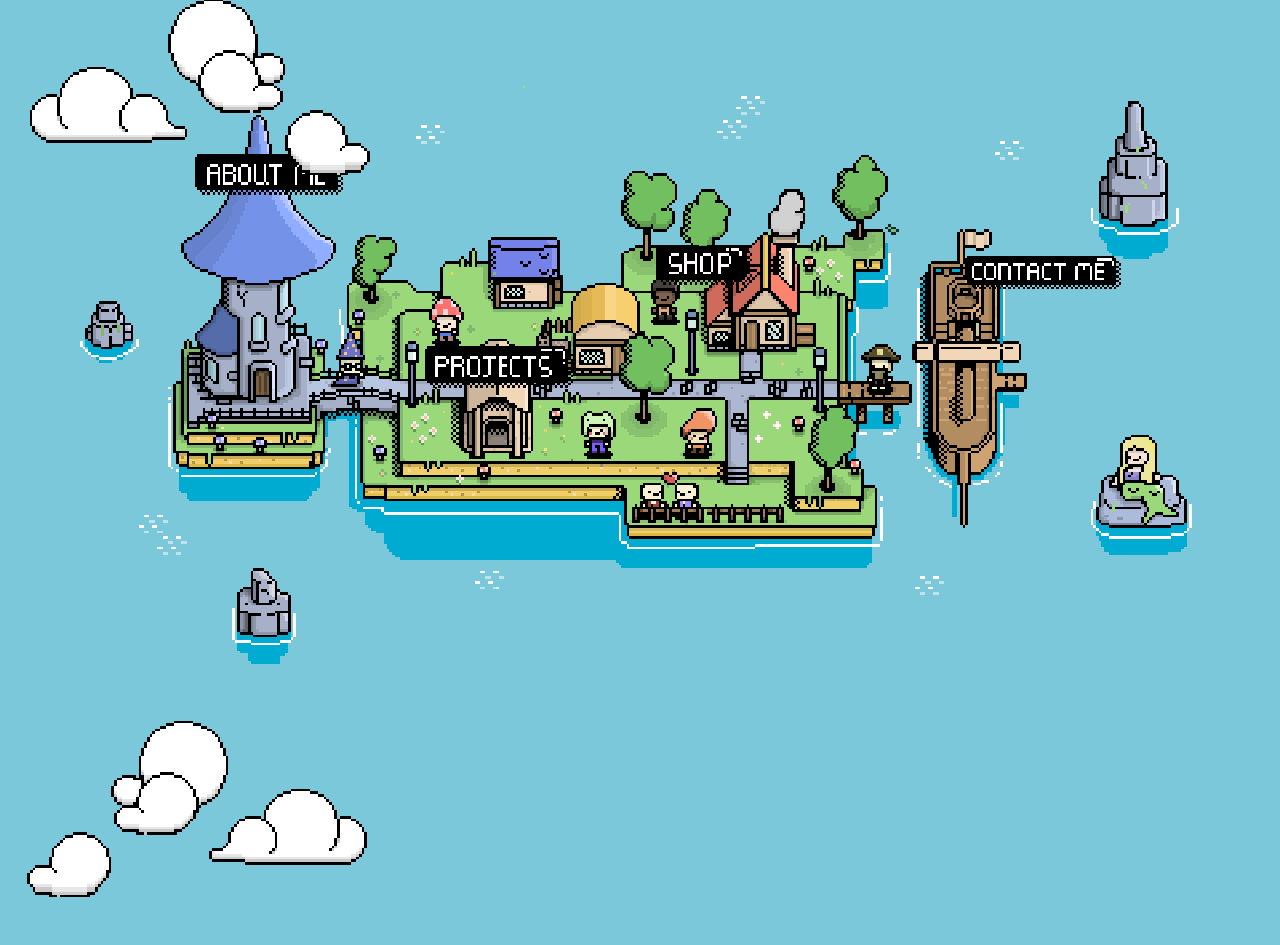
==== index.html @ e0c70e33 "Merge pull request #28 from ChangoPongo/about-me-page-fix" ====
<!DOCTYPE html>


 <!--@@@@@@@@@@@@@@@@@@@@@@@@@@@@@@@@@@@@@@@@@@@@@@@@@@@@@@@@@@@@@@@@@@@@@@@@@@@@@@@@@@@@@@@@@@@@@@@@@@@@@@@@@@@@@@@@@@@@@@@@@@@@@@@@@@@@@@@@@@@@@@@@@@@@@@@@@@@@@@@@
@@@@@@@@@@@@@@@@@@@@@@@@@@@@@@@@@@@@@@@@@@@@@@@@@@@@@@@@@@@@@@@@@@@@@@@@@@@@@@@@@@@@@@@@@@@@@@@@@@@@@@@@@@@@@@@@@@@@@@@@@@@@@@@@@@@@@@@@@@@@@@@@@@@@@@@@@@@@@@@@
@@@@@@@@@@@@@@@@@@@@@@@@@@@@@@@@@@@@@@@@@@@@@@@@@@@@@@@@@@@@@@@@@@@@@@@@@@@@@@@@@@@@@@@@@@@@@@@@@@@@@@@@@@@@@@@@@@@@@@@@@@@@@@@@@@@@@@@@@@@@@@@@@@@@@@@@@@@@@@@@
@@@@@@@@@@@@@@@@@@@@@@@@@@@@@@@@@@@@@@@@@@@@@@@@@@@@@@@@@@@@@@@@@@@@@@@@@@@@@@@@@@@@@@@@@@@@@@@@@@@@@@@@@@@@@@@@@@@@@@@@@@@@@@@@@@@@@@@@@@@@@@@@@@@@@@@@@@@@@@@@
@@@@@@@@@@@@@@@@@@@@@@@@@@@@@@@@@@@@@@@@@@@@@@@@@@@@@@@@@@@@@@@@@@@@@@@@@@@@@@@@@@@@@@@@@@@@@@@@@@@@@@@@@@@@@@@@@@@@@@@@@@@@@@@@@@@@@@@@@@@@@@@@@@@@@@@@@@@@@@@@
@@@@@@@@@@@@@@@@@@@@@@@@@@@@@@@@@@@@@@@@@@@@@@@@@@@@@@@@@@@@@@@@@@@@@@@@@@@@@@@@@@@@@@@@@@@@@@@@@@@@@@@@@@@@@@@@@@@@@@@@@@@@@@@@@@@@@@@@@@@@@@@@@@@@@@@@@@@@@@@@
@@@@@@@@@@@@@@@@@@@@@@@@@@@@@@@@@@@@@@@@@@@@@@@@@@@@@@@@@@@@@@@@@@@@@@@@@@@@@@@@@@@@@@@@@@@@@@@@@@@@@@@@@@@@@@@@@@@@@@@@@@@@@@@@@@@@@@@@@@@@@@@@@@@@@@@@@@@@@@@@
@@@@@@@@@@@@@@@@@@@@@@@@@@@@@@@@@@@@@@@@@@@@@@@@@@@@@@@@@@@@@@@@@@@@@@@@@@@@@@@@@@@@@@@@@@@@@@@@@@@@@@@@@@@@@@@@@@@@@@@@@@@@@@@@@@@@@@@@@@@@@@@@@@@@@@@@@@@@@@@@
@@@@@@@@@@@@@@@@@@@@@@@@@@@@@@@@@@@@@@@@@@@@@@@@@@@@@@@@@@@@@@@@@@@@@@@@@@@@@@@@@@@@@@@@@@@@@@@@@@@@@@@@@@@@@@@@@@@@@@@@@@@@@@@@@@@@@@@@@@@@@@@@@@@@@@@@@@@@@@@@
@@@@@@@@@@@@@@@@@@@@@@@@@@@@@@@@@@@@@@@@@@@@@@@@@@@@@@@@@@@@@@@@@@@@@@@@@@@@@@@@@@@@@@@@@@@@@@@@@@@@@@@@@@@@@@@@@@@@@@@@@@@@@@@@@@@@@@@@@@@@@@@@@@@@@@@@@@@@@@@@
@@@@@@@@@@@@@@@@@@@@@@@@@@@@@@@@@@@@@@@@@@@@@@@@@@@@@@@@@@@@@@@@@@@@@@@@@@@@@@@@@@@@@@@@@@@@@@@@@@@@@@@@@@@@@@@@@#&%%%%%@@@@@@@@@@@@@@@@@@@@@@@@@@@@@@@@@@@@@@@@
@@@@@@@@@@@@@@@@@@@@@@@@@@@@@@@@@@@@@@@@@@@@@@@@@@@@@@@@@@@@@@@@@@@@@@@@@@@@@@@@@@@@@@@@@@@@@@@@@@@@@@@@@@@@@@#@@%((((((%@@@@@@@@@@@@@@@@@@@@@@@@@@@@@@@@@@@@@@@
@@@@@@@@@@@@@@@@@@@@@@@@@@@@@@@@@@@@@@@@@@@@@@@@@@@@@@@@@@@@@@@@@@@@@@@@@@@@@@@@@@@@@@@@@@@@@@@@@@@@@@@@@@@@(#(/**/&&&&%%&%%&@@@@@@@@@@@@@@@@@@@@@@@@@@@@@@@@@@@
@@@@@@@@@@@@@@@@@@@@@@@@@@@@@@@@@@@@@@@@@@@@@@@@@@@@@@@@@@@@@@@@@@@@@@@@@@@@@@@@@@@@@@@@@@@@@@@@@@@@@@@@@@@@.,/(/***///(((((((((#%&&&@@@@@@@@@@@@@@@@@@@@@@@@@@@
@@@@@@@@@@@@@@@@@@@@@@@@@@#////*****//********,,,,***********#@@@@@@@@@@@@@@@@@@@@@@@@@@@@@@@@@@@@@@@@@@@@@@@*.*((/*,,**/(((((((%@&#@@@@@@@@@@@@@@@@@@@@@@@@@@@@
@@@@@@@@@@@@@@@@@@@*,,,,,,,,,************************//////////((((@@@@@@@@@@@@@@@@@@@@@@@@@@@@@@@@@@@@@@@@@@/*,,(((/*..,*/(/%@#&%%%&%%#(#@@@@@@@@@@@@@@@@@@@@@@
@@@@@@@@@@@@@@&*,,,,,,,,,,,,*//*,,,,*////*****///////////((((((((((((((#@@@@@@@@@@@@@@@@@@@@@@@@@@@@@@@@@@@@@(/**,.(#(/*...,*////%&@@@@@@@@@&%@@@@@@@@@@@@@@@@@@
@@@@@@@@@@*,,,,,,,,,,*,*,,*((*.......,*(((///////(((((((((((((((((((((((((((#@@@@@@@@@@@@@@@@@@@@@@@@@@@@@(*%@#(/*...(((/*...*%&&%#/#&&&&&%%@@@&&@@@@@@@@@@@@@@@
@@@@@(,,,,,,*************/#%(*,,,,,,,*#%&%#(((((((((((((((((((((((((((((((((((((##@@@@@@@@@@@@@@@@@@@@@@//(&*/*#(/,*,.,(#(//%&@%/&&@#(//##&@@&%&&&@@@@@@@@@@@@@@
@@&*,,*/(/**************/#%&&%(/**/(%@@@@@%((((((((((((((((((((((((((((((((((((((((((%@@@@@@@@@@@@&//////(&@((##%(**,,,,,##%&&*%&( /%&@@@@&#&%@%%&%@@@@@@@@@@@@@
/,*/%(**#&%/*****////////%&@@@@@@@@@@@@@@@&#((((((((((((((((((((((((((((((((((((((((((((@@@@@@@@///////((@&@@%#(*#(*,,*,,.#%&,%& ,%@@@@@@@@@@,&%%%%@@@@@@@@@@@@@
,/#,   .*%&#/////////////#&@@@@@@@@@@@@@@@%#((((((((((((((((((((((((((((((((((((((((((((((@@@#//**///((#@@@&@@@@**(&%#/**,#&@(&/ %@@@@@@@@@@@@*#%%%@@@@@@@@@@@@@
%/    .,#@@%/////////////(%&@@@@@@@@@@@@@@%#(((((((((((((((((((((((((((((((((((((((((((((((/******///((%@@@%@@@@@%#/&#//**#%&(%%.%@@@@@@@@@@@#/#%#%@@@@@@@@@@@@@
/.  ..*&@@@&(//////(/(/(((#%@@@@@@@@@@@@@%#(((((((((((((((((((((((((((((((((((((((((((((((****,****////(@@@%@&@@@(&#%&**(*/%&(#%#*%@@@@@@@@@*(%%###@@@@@@@@@@@@@
#/*/%@@@@@@%(/////((((((((((#&@@@@@@@@@@%((((((((((###((((((((((((((((((((((((((((((((((((************//&@@@@@@&@(%%#(&/**(%%&/#%%#*((,,,./#%%##/(@@@@@@@@@@@@@@
@@@@@@@@@@@%(//((((((((((((((((#%&&&%#(((((((####%%%%%%#(((((((((((((((((((((((((((((((((((************/#@@@@@&/*******((/***#%#####%%%%%%######@@@@@@@@@@@@@@@@
@@@@@@@@@@&(///(((((((((((((((((((((((((((##%%%%%%###(((((((((((((((((((((((((((((((((((((((/****,,****/(@@@#*//********,&(**/*(#######(((####((@@@@@@@@@@@@@@@@
@@@@@@@@@@#(/((((((((((((((((((((((#((((((###%###(((((((((((((((((((((((((((((((((((((((((((((//*,,****//%@#*************%&(/*,%*##(*/%&&&%&%(((@@@@@@@@@@@@@@@@
@@@@@@@@@#((((((((((((((((((((((#%&%(((((((((((((((((((((((((((((((((((((((((((((((((((((((((((/***,,***/#@#*/******//**/(%&%(*#@&@ &@@&&&&%#&%#@@@@@@@@@@@@@@@@
@@@@@@@%(/(((((((((((((((((((#%&@@%#((((((((((((((((((((((((((((((((((((((((((((((((((((((((((((/*,,****///////////////(%,(%&&#*&%%/@@&@@@@@/%%@@@@@@@@@@@@@@@@@
%&&&%#(/((((((((((((((((##%&@@@&#(((((((((((((((((((((((((((((((((((((((((((((((((((((((((((((((/****///**************,*%((##%&((&%#/#@@@@*##%/(@@@@@@@@@@@@@@@@
//////((((((((((((##&@@@@@@&%#(((((((((((((((((((((((((((((((((((((((((((((((((((((((((((((((((((((/((/*******,,,,,,,,,,,/#%%##(#,(&%((//(%#,(#(@@@@@@@@@@@@@@@@
/////(#%%%##%%%&&@@@@&&%##(((((((((((((((((((((((((((((((((((((((((((((((((((((((((((((((((((((((((((((***,,,,,,,,,*********/(#####((/*,/(#((((@@@@@@@@@@@@@@@@@
((///((#%&&&&&&&&%%#((((((((((((((((((((((((((((((((((((((((((((((((((((((((((((((((((((((((((((((((((***********************//((((#######((((#@@@@@@@@@@@@@@@@@
((/////(((((((((((((((((((((((((((((((((((((((((((((((((((((((((((((((((((((((((((((((((((((((((((((((*****************////////((#######(((####@@@@@@@@@@@@@@@@@
(//////(/((((((((((((((((((((((((((((((((((((((((((((((((((((((((((((((((((((((((((((((((((((((((((((((********////////(((((((#((((####((#####%@@@@@@@@@@@@@@@@@
///(/((((((((((((((((((((((((((((((((((((((((((((((((((((((((((((((((((((((((((((((((((((((((((((((((((/**,,,,,,,,,,********//(((((((((######(@@@@@@@@@@@@@@@@@@
/(((((((((((((((((((((((((((((((((((((((((((((((((((((((((((((((((((((((((((((((((((((((((((((((((((((((********************//((#((((######((%@@@@@@@@@@@@@@@@@@
(((((((((((((((((((((((((((((((((((((((((((((((((((((((((((((((((((((((((((((((((((((((((((((((((((((((((/***********//*//////((((#######((@@@@@@@@@@@@@@@@@@@@@
@@@@@@@@@@@@@@@@@@@@@@@@@@@@@@@@@@@@@@@@@@@@@@@@@@@@@@@@@@@@@@@@@@@@@@@@@@@@@@@@@@@@@@@@@@@@@@@@@@@@@@@@@@*****/////////////(((###(((((((@@@@@@@@@@@@@@@@@@@@@@@
@@@@@@@@@@@@@@@@@@@@@@@@@@@@@@@@@@@@@@@@@@@@@@@@@@@@@@@@@@@@@@@@@@@@@@@@@@@@@@@@@@@@@@@@@@@@@@@@@@@@@@@@@@@@*******************///(((((@@@@@@@@@@@@@@@@@@@@@@@@@
@@@@@@@@@@@@@@@@@@@@@@@@@@@@@@@@@@@@@@@@@@@@@@@@@@@@@@@@@@@@@@@@@@@@@@@@@@@@@@@@@@@@@@@@@@@@@@@@@@@@@@@@@@@@@%***************/////(#(#@@@@@@@@@@@@@@@@@@@@@@@@@@
@@@@@@@@@@@@@@@@@@@@@@@@@@@@@@@@@@@@@@@@@@@@@@@@@@@@@@@@@@@@@@@@@@@@@@@@@@@@@@@@@@@@@@@@@@@@@@@@@@@@@@@@@@@@@@@********//////////(((&@@@@@@@@@@@@@@@@@@@@@@@@@@@
@@@@@@@@@@@@@@@@@@@@@@@@@@@@@@@@@@@@@@@@@@@@@@@@@@@@@@@@@@@@@@@@@@@@@@@@@@@@@@@@@@@@@@@@@@@@@@@@@@@@@@@@@@@@@@@@@@@@(//////((/(((@@@@@@@@@@@@@@@@@@@@@@@@@@@@@@@
@@@@@@@@@@@@@@@@@@@@@@@@@@@@@@@@@@@@@@@@@@@@@@@@@@@@@@@@@@@@@@@@@@@@@@@@@@@@@@@@@@@@@@@@@@@@@@@@@@@@@@@@@@@@@@@@@@@@@@@@@@@@@@@@@@@@@@@@@@@@@@@@@@@@@@@@@@@@@@@@
@@@@@@@@@@@@@@@@@@@@@@@@@@@@@@@@@@@@@@@@@@@@@@@@@@@@@@@@@@@@@@@@@@@@@@@@@@@@@@@@@@@@@@@@@@@@@@@@@@@@@@@@@@@@@@@@@@@@@@@@@@@@@@@@@@@@@@@@@@@@@@@@@@@@@@@@@@@@@@@@
i do not understand anything--> 








<link rel="stylesheet" href="style.css" media="screen and (min-device-width: 1025px)" >

<link rel="stylesheet"  type="text/css" href="mobilestyle.css" media="screen and (max-device-width: 1024px)" >

<html>
    
    <head>  
        <title>Chango Pongo</title>
        <link rel="icon" href="./assets/icon.gif" type="gif" >


    </head>
          
<body>
    <body class="body"></body>
    <body style=></body>
 



<!-- Windows--> 
<div class="desktop">
    <div class="popup constanttornWindow" id="constanttorn_page" onclick="front()">
        <div class="torncontainter">
            <img class="closetornbutton" src="./assets/torn window/tornborderbutton.png" onclick="torn();" style="cursor: pointer;">
            <img class="torntopborder" src="./assets/torn window/tornbordertop.png">
            <img class="tornfull" src="./assets/projects window/Portfolio/Constantly Lost.jpg">
            <img class="tornbottomborder" src="./assets/torn window/tornborderbottom.png">
        </div>
    </div>

    <div class="popup NTK" id="NTK_page" onclick="front()">
        <div class="NTKcontainter">
            <img class="NTKbutton" src="./assets/torn window/tornborderbutton.png" onclick="NTK();" style="cursor: pointer;">
            <img class="NTKtopborder" src="./assets/NTKwindow/NTKtopborder.png">
            <img class="NTKfull" src="./assets/projects window/Portfolio/Night_Time_Kight.jpg">
            <img class="NTKbottomborder" src="./assets/NTKwindow/NTKbottommborder.png">
        </div>
    </div>

    <div class="popup IWTBE" id="IWTBE_page" onclick="front()">
        <div class="IWTBEcontainter">

            <img class="IWTBEbutton" src="./assets/torn window/tornborderbutton.png" onclick="IWTBE();" style="cursor: pointer;">

            <img class="IWTBEtopborder" src="./assets/IWTBEwindow/IWTBEbordertop.png">
                <div class="IWTBEvideo"><iframe  width="100%" height="100%" src="https://www.youtube-nocookie.com/embed/CWxK0MTLqqc" title="YouTube video player" frameborder="0" allow="accelerometer; autoplay; clipboard-write; encrypted-media; gyroscope; picture-in-picture" allowfullscreen></iframe></iframe></div>
            <img class="IWTBEbottomborder" src="./assets/IWTBEwindow/IWTBEborderbottom.png">

        
        </div> 

    </div>

    <div class="popup Starsnot" id="Starsnot_page">
        <div class="Starscontainter">
            <img class="Starsbutton" src="./assets/Starsnotwindow/starsbutton.png" onclick="Starsnot();" style="cursor: pointer;">
            <img class="Starstopborder" src="./assets/Starsnotwindow/starstopborder.png">
            <img class="Starsbottomborder" src="./assets/Starsnotwindow/starsbottomborder.png">
            <div class= "fullimageStarsnot"><img class="Starsfull" src="./assets/projects window/Portfolio/Starsnot.jpg"> </div>
        
        </div>
    </div>

    <div class="popup FarPlains" id="FarPlains_page">
        <div class="FarPlainscontainter">
                <img class="FarPlainsbutton" src="./assets/Starsnotwindow/starsbutton.png" onclick="FarPlains();" style="cursor: pointer;">
                <img class="FarPlainstopborder" src="./assets/FarPlainswindow/FarPlainsbordertop.gif">
                <img class="FarPlainsbottomborder" src="./assets/FarPlainswindow/FarPlainsborderbottom.png">
                    <div class="FarPlainsback">
                        <div class= "fullimagePlains1"><img class="farawayplains1" src="./assets/projects window/Portfolio/Faraway Plains/Faraway plains 1_page-0001.jpg"> </div>
                        <div class= "fullimagePlains2"><img class="farawayplains2" src="./assets/projects window/Portfolio/Faraway Plains/Faraway plains 2_page-0001.jpg"> </div>
                        <div class= "fullimagePlains3"><img class="farawayplains3" src="./assets/projects window/Portfolio/Faraway Plains/Faraway plains 3_page-0001.jpg"> </div>
                    </div>
        </div>
    </div>

    <div class="popup HopesFears" id="HopesFears_page">
        <div class="HopesFearscontainter">
                <img class="HopesFearsbutton" src="./assets/HopesFearswindow/HopesFearsButton.png" onclick="HopeFear();" style="cursor: pointer;">
                <img class="HopesFearstopborder" src="./assets/HopesFearswindow/HopesFearsBorderbottom.png">
                <img class="HopesFearsbottomborder" src="./assets/HopesFearswindow/HopesFearsBordertop.png">
                    <div class="HopesFearsback">
                        <div class= "Hope"><img class="fullHope" src="./assets/projects window/Portfolio/Hopes and Fears/Hope.jpg"> </div>
                        <div class= "Fear"><img class="fullFear" src="./assets/projects window/Portfolio/Hopes and Fears/Fear.png"> </div>
                    
                    </div>
        </div>
    </div>

    <div class="popup StayHere" id="StayHere_page">
        <div class="StayHerecontainter">
                <img class="StayHerebutton" src="./assets/StayHerewindow/StayHerebutton.png" onclick="StayHere();" style="cursor: pointer;">
                <img class="StayHeretopborder" src="./assets/StayHerewindow/StayHerebordertop.png">
                <img class="StayHerebottomborder" src="./assets/StayHerewindow/StayHereborderbottom.png">
                    <div class="StayHereback">
                        <div class= "Outside"><img class="fullOutiside" src="./assets/projects window/Portfolio/I think i'll stay here/AR_POSTER_1.jpg" style="width: 100%;"> </div>
                        <div class= "Inside"><img class="fullInside" src="./assets/projects window/Portfolio/I think i'll stay here/AR_POSTER_2.gif"> </div>
                    
                    </div>
        </div>
    </div>

    <div class="popup projectWindow" id="project_page">
        <div><img class="projectborder" src = "./assets/projects window/projects_windowcomputer.png"></div>
        <div class ="closebutton" style="cursor: pointer;" onclick="projectpage();"> <img src="./assets/projects window/projects_border_closebutton.png" id="projectsclosebutton"></div>
            <div class="projectbackground"> 
                
                    <div id="p1" style="cursor: pointer;" onclick="torn();"> 
                        <img class="frameOne" src="./assets/projects window/longframe.png">
                        <img class="lost" src="./assets/projects window/Portfolio/Constantly Lost.jpg">
                    </div>

                    <div id="p2" style="cursor: pointer;" onclick="NTK();"> 
                        <img class="frameTwo" src="./assets/projects window/longframe.png">
                        <img class="NTK" src="./assets/projects window/Portfolio/Night_Time_Kight.jpg">
                    </div>

                    <div id="p3" style="cursor: pointer;" onclick="IWTBE()"> 
                        <img class="frameThree" src="./assets/projects window/squareframe.png">
                        <img class="IWTBE" src="./assets/projects window/Portfolio/IWTBE.png">
                    </div>

                    <div id="p4" style="cursor: pointer;" onclick="Starsnot()"> 
                        <img class="frameFour" src="./assets/projects window/squareframe.png" >
                        <img class="Starsnot" src="./assets/projects window/Portfolio/Starsnot.jpg">
                    </div>

                    <div id="p5" style="cursor: pointer;" onclick="FarPlains();"> 
                        <img class="frameFive" src="./assets/projects window/longframe.png" >
                        <img class="FarP" src="./assets/projects window/Portfolio/Faraway Plains/Faraway plains 1_page-0001.jpg">
                    </div>

                    <div id="p6" style="cursor: pointer;" onclick="HopeFear();"> 
                        <img class="frameSix" src="./assets/projects window/longframe.png" >
                        <img class="Hopeicon" src="./assets/projects window/Portfolio/Hopes and Fears/Hope.jpg">
                    </div>
                
                    <div id="p7" style="cursor: pointer;" onclick="StayHere();"> 
                        <img class="frameSeven" src="./assets/projects window/longframe.png" >
                        <img class="ITISH" src="./assets/projects window/Portfolio/I think i'll stay here/AR_POSTER_1.jpg">
                    </div>
            
            </div>

    </div> 



    <div class="popup AboutMe" id="abm_page">
        <div class="AboutMeBack"></div>
            <div class="AboutMeContainer">
            <div class="me"><img class="me1" src ="./assets/AboutMewindow/AboutMeStatic.gif" data-src ="./assets/AboutMewindow/AboutMeStatic.gif" data-click="./assets/AboutMewindow/AboutMedrag.gif" ></div>
            <div class="AboutMeWindow"><img src ="./assets/AboutMewindow/AboutMewindow.png"></div>
            <div class="AboutMeButton" style="cursor: pointer;"><img src ="./assets/torn window/tornborderbutton.png" onclick="aboutpage()"></div>
                <!--<div class="AboutMeText">
                <p class="Text1" >Hi, I'm Vadim Taranenko, known as Chango Pongo online. I'm a digital Illustrator/Animator based in Ireland.</p>
                <p class="Text2" >I create and explore worlds through my illustration. My work is cute, whimsical and often deals with themes of fantasy, escapism and everyday life. </p>
                <p class="Text3" >I dwell primarily online and my work reflects that. Video games, animation and visual novels are some of the biggest insipirations that feed into my work.</p>
                <p class="Text4" >thx 4 stopping by c: </p>
                </div>-->
            </div>
    </div>

    <div class="popup ContactMe"  id="ContactMe_page">
        <div class="ContactMecontainer"> 
            <div class="metwo"><img class="me2" src ="./assets/ContactMewindow/ContactMestatic.gif" data-src ="./assets/ContactMewindow/ContactMestatic.gif" data-click="./assets/ContactMewindow/ContactMeDrag.gif" ></div>
            <div class="ContactMeWindow"><img src ="./assets/ContactMewindow/ContactMeWindow.gif"></div>
            <img class ="ContactButton" src="./assets/ContactMewindow/ContactMeButton.png" onclick="ContactMe();" style="cursor: pointer;"  >
            <div class="ContactMeText">
                <div class="social1" onclick="window.open('https://www.instagram.com/chango_pongo/');" style="cursor: pointer;"><img src="./assets/ContactMewindow/ContactMegram.png"></div>
                <div class="social2" onclick="window.open('https://twitter.com/ChangoPongo');" style="cursor: pointer;"><img src="./assets/ContactMewindow/contactmetwt.png" ></div>
                <div class="social3" onclick="sendEmail();" style="cursor: pointer;"><img src="./assets/ContactMewindow/ContactMeMail.png"  href="mailto:contact@test.com"></div>
            </div>


        </div>

    


    </div>   

    <!-- Buttons--> 
    <div> 
        <img class="button about_me" src ="./assets/button gifs/about_me_button.gif" data-src ="./assets/button gifs/about_me_button.gif" data-click="./assets/button flat/about_me_button.png" id="button1"
        onclick="aboutpage()" style="cursor: pointer;">

        <img class="button project" src ="./assets/button gifs/projects_button.gif" data-src ="./assets/button gifs/projects_button.gif" data-click="./assets/button flat/projects_button.png" id="button2"
        onclick="projectpage();" style="cursor: pointer;">

        <img class="button shop" src ="./assets/button gifs/shop_button.gif" data-src ="./assets/button gifs/shop_button.gif" data-click="./assets/button flat/shop_button.png" id="button3"style="cursor: pointer;">
        <img class="button contact" src ="./assets/button gifs/contact_me_button.gif" data-src ="./assets/button gifs/contact_me_button.gif" data-click="./assets/button flat/contact_me.png" id="button4" onclick="ContactMe();"style="cursor: pointer;">

    </div>
        
    <!-- Background--> 
    <div>
        <div class="island">
            <img src="./assets/background.gif" id="bg">
        </div>
    </div>

    <div id="cloud">
        <img src="./assets/cloud.gif" >
    </div>
    <div id="cloud2">
        <img src="./assets/cloud 2.gif">
    </div>
</div>
<!--mobile oh god help me--> 
<div class="mobile"  >
    <div class="mobilebackground" onclick="hidewindow1(),hidewindow2(),hidewindow3()">
        <img src="./assets/backgroundm.gif">
    </div>

    <div> 
        <img class="mbutton about_me" src ="./assets/button gifs/about_me_button.gif" data-src ="./assets/button gifs/about_me_button.gif" data-click="./assets/button flat/about_me_button.png" id="button1"
        onclick="mAboutMe(),hidewindow1(),hidewindow2()">

        <img class="mbutton project" src ="./assets/button gifs/projects_button.gif" data-src ="./assets/button gifs/projects_button.gif" data-click="./assets/button flat/projects_button.png" id="button2"
        onclick="mProject(),hidewindow1(),hidewindow3()" >

        <img class="mbutton shop" src ="./assets/button gifs/shop_button.gif" data-src ="./assets/button gifs/shop_button.gif" data-click="./assets/button flat/shop_button.png" id="button3">
        <img class="mbutton contact" src ="./assets/button gifs/contact_me_button.gif" data-src ="./assets/button gifs/contact_me_button.gif" data-click="./assets/button flat/contact_me.png" id="button4" onclick="mContactMe(),hidewindow2(),hidewindow3()">

    </div>

    <div class="mpopup mContactMe"  id="ContactMe_mpage">
        <div class="ContactMecontainer"> 
            <div class="metwo"><img class="me2" src ="./assets/ContactMewindow/ContactMestatic.gif" data-src ="./assets/ContactMewindow/ContactMestatic.gif"></div>
            <div class="ContactMeWindow"><img src ="./assets/ContactMewindow/ContactMeWindow.gif"></div>
            <img class ="ContactButton" src="./assets/ContactMewindow/ContactMeButton.png" onclick="mContactMe();" style="cursor: pointer;"  >
            <div class="ContactMeText">
                <div class="social1" onclick="window.open('https://www.instagram.com/chango_pongo/');" style="cursor: pointer;"><img src="./assets/ContactMewindow/ContactMegram.png"></div>
                <div class="social2" onclick="window.open('https://twitter.com/ChangoPongo');" style="cursor: pointer;"><img src="./assets/ContactMewindow/contactmetwt.png" ></div>
                <div class="social3" onclick="sendEmail();" style="cursor: pointer;"><img src="./assets/ContactMewindow/ContactMeMail.png"  href="mailto:contact@test.com"></div>
            </div>
        </div>
    </div>   

    <div class="mpopup AboutMe" id="abm_mpage">
        <div class="AboutMeBack"></div>
            <div class="AboutMeContainer">
            <div class="me"><img class="me1" src ="./assets/AboutMewindow/AboutMeStatic.gif" data-src ="./assets/AboutMewindow/AboutMeStatic.gif" data-click="./assets/AboutMewindow/AboutMedrag.gif" ></div>
            <div class="AboutMeWindow"><img src ="./assets/AboutMewindow/AboutMewindow.png"></div>
            <div class="AboutMeButton" style="cursor: pointer;"><img src ="./assets/torn window/tornborderbutton.png" onclick="mAboutMe()"></div>
                  <!--<div class="AboutMeText">
                <p class="Text1" >Hi, I'm Vadim Taranenko, known as Chango Pongo online. I'm a digital Illustrator/Animator based in Ireland.</p>
                <p class="Text2" >I create and explore worlds through my illustration. My work is cute, whimsical and often deals with themes of fantasy, escapism and everyday life. </p>
                <p class="Text3" >I dwell primarily online and my work reflects that. Video games, animation and visual novels are some of the biggest insipirations that feed into my work.</p>
                <p class="Text4" >thx 4 stopping by c: </p>
                </div>--> 

            </div>
    </div>





    <div class="mpopup projectWindow" id="project_mpage">
        <div><img class="projectborder" src = "./assets/projects window/projects_window_mobile.png"></div>
        <div class ="closebutton"  onclick="mProject();"> <img src="./assets/projects window/projects_border_closebutton.png" id="projectsclosebutton"></div>
        <div class="peachspread"></div>
            <div class="projectbackground"> 
                
                    <div id="p1" style="cursor: pointer;" onclick="mtorn();"> 
                        <img class="frameOne" src="./assets/projects window/longframe.png">
                        <img class="lost" src="./assets/projects window/Portfolio/Constantly Lost.jpg">
                    </div>

                    <div id="p2" style="cursor: pointer;" onclick="mNTK();"> 
                        <img class="frameTwo" src="./assets/projects window/longframe.png">
                        <img class="NTK" src="./assets/projects window/Portfolio/Night_Time_Kight.jpg">
                    </div>

                    <div id="p3" style="cursor: pointer;" onclick="mIWTBE()"> 
                        <img class="frameThree" src="./assets/projects window/squareframe.png">
                        <img class="IWTBE" src="./assets/projects window/Portfolio/IWTBE.png">
                    </div>

                    <div id="p4" style="cursor: pointer;" onclick="mStarsnot()"> 
                        <img class="frameFour" src="./assets/projects window/squareframe.png" >
                        <img class="Starsnot" src="./assets/projects window/Portfolio/Starsnot.jpg">
                    </div>

                    <div id="p5" style="cursor: pointer;" onclick="mFarPlains();"> 
                        <img class="frameFive" src="./assets/projects window/longframe.png" >
                        <img class="FarP" src="./assets/projects window/Portfolio/Faraway Plains/Faraway plains 1_page-0001.jpg">
                    </div>

                    <div id="p6" style="cursor: pointer;" onclick="mHopeFear();"> 
                        <img class="frameSix" src="./assets/projects window/longframe.png" >
                        <img class="Hopeicon" src="./assets/projects window/Portfolio/Hopes and Fears/Hope.jpg">
                    </div>
                
                    <div id="p7" style="cursor: pointer;" onclick="mStayHere();"> 
                        <img class="frameSeven" src="./assets/projects window/longframe.png" >
                        <img class="ITISH" src="./assets/projects window/Portfolio/I think i'll stay here/AR_POSTER_1.jpg">
                    </div>
            
            </div>

    </div>




    <div class="mpopup constanttornWindow" id="constanttorn_mpage" onclick="front()">
        <div class="torncontainter">
            <img class="closetornbutton" src="./assets/torn window/tornborderbutton.png" onclick="mtorn();">
            <img class="torntopborder" src="./assets/torn window/tornbordertop.png">
            <img class="tornfull" src="./assets/projects window/Portfolio/Constantly Lost.jpg">
            <img class="tornbottomborder" src="./assets/torn window/tornborderbottom.png">
        </div>
    </div>

    <div class="mpopup NTK" id="NTK_mpage" onclick="front()">
        <div class="NTKcontainter">
            <img class="NTKbutton" src="./assets/torn window/tornborderbutton.png" onclick="mNTK();">
            <img class="NTKtopborder" src="./assets/NTKwindow/NTKtopborder.png">
            <img class="NTKfull" src="./assets/projects window/Portfolio/Night_Time_Kight.jpg">
            <img class="NTKbottomborder" src="./assets/NTKwindow/NTKbottommborder.png">
        </div>
    </div>

    <div class="mpopup IWTBE" id="IWTBE_mpage" onclick="front()">
        <div class="IWTBEcontainter">

            <img class="IWTBEbutton" src="./assets/torn window/tornborderbutton.png" onclick="mIWTBE();">

            <img class="IWTBEtopborder" src="./assets/IWTBEwindow/IWTBEbordertop.png">
                <div class="IWTBEvideo"><iframe  width="100%" height="100%" src="https://www.youtube-nocookie.com/embed/CWxK0MTLqqc" title="YouTube video player" frameborder="0" allow="accelerometer; autoplay; clipboard-write; encrypted-media; gyroscope; picture-in-picture" allowfullscreen></iframe></iframe></div>
            <img class="IWTBEbottomborder" src="./assets/IWTBEwindow/IWTBEborderbottom.png">

        
        </div> 

    </div>

    <div class="mpopup Starsnot" id="Starsnot_mpage">
        <div class="Starscontainter">
            <img class="Starsbutton" src="./assets/Starsnotwindow/starsbutton.png" onclick="mStarsnot();">
            <img class="Starstopborder" src="./assets/Starsnotwindow/starstopborder.png">
            <img class="Starsbottomborder" src="./assets/Starsnotwindow/starsbottomborder.png">
            <div class= "fullimageStarsnot"><img class="Starsfull" src="./assets/projects window/Portfolio/Starsnot.jpg"> </div>
        
        </div>
    </div>

    <div class="mpopup FarPlains" id="FarPlains_mpage">
        <div class="FarPlainscontainter">
                <img class="FarPlainsbutton" src="./assets/Starsnotwindow/starsbutton.png" onclick="mFarPlains();">
                <img class="FarPlainstopborder" src="./assets/FarPlainswindow/FarPlainsbordertop.gif">
                <img class="FarPlainsbottomborder" src="./assets/FarPlainswindow/FarPlainsborderbottom.png">
                    <div class="FarPlainsback">
                        <div class= "fullimagePlains1"><img class="farawayplains1" src="./assets/projects window/Portfolio/Faraway Plains/Faraway plains 1_page-0001.jpg"> </div>
                        <div class= "fullimagePlains2"><img class="farawayplains2" src="./assets/projects window/Portfolio/Faraway Plains/Faraway plains 2_page-0001.jpg"> </div>
                        <div class= "fullimagePlains3"><img class="farawayplains3" src="./assets/projects window/Portfolio/Faraway Plains/Faraway plains 3_page-0001.jpg"> </div>
                    </div>
        </div>
    </div>

    <div class="mpopup HopesFears" id="HopesFears_mpage">
        <div class="HopesFearscontainter">
                <img class="HopesFearsbutton" src="./assets/HopesFearswindow/HopesFearsButton.png" onclick="mHopeFear();">
                <img class="HopesFearstopborder" src="./assets/HopesFearswindow/HopesFearsBorderbottom.png">
                <img class="HopesFearsbottomborder" src="./assets/HopesFearswindow/HopesFearsBordertop.png">
                    <div class="HopesFearsback">
                        <div class= "Hope"><img class="fullHope" src="./assets/projects window/Portfolio/Hopes and Fears/Hope.jpg"> </div>
                        <div class= "Fear"><img class="fullFear" src="./assets/projects window/Portfolio/Hopes and Fears/Fear.png"> </div>
                    
                    </div>
        </div>
    </div>

    <div class="mpopup StayHere" id="StayHere_mpage">
        <div class="StayHerecontainter">
                <img class="StayHerebutton" src="./assets/StayHerewindow/StayHerebutton.png" onclick="mStayHere();">
                <img class="StayHeretopborder" src="./assets/StayHerewindow/StayHerebordertop.png">
                <img class="StayHerebottomborder" src="./assets/StayHerewindow/StayHereborderbottom.png">
                    <div class="StayHereback">
                        <div class= "Outside"><img class="fullOutiside" src="./assets/projects window/Portfolio/I think i'll stay here/AR_POSTER_1.jpg" style="width: 100%;"> </div>
                        <div class= "Inside"><img class="fullInside" src="./assets/projects window/Portfolio/I think i'll stay here/AR_POSTER_2.gif"> </div>
                    
                    </div>
        </div>
    </div>








</div>




</body>

</html>


<script src="https://code.jquery.com/jquery-1.11.0.min.js"></script>
    <script language="JavaScript" type="text/javascript" src ="./script.js">
    </script>
---- style.css ----
#button1 {
  width: 12%;
  height: auto;
  top: 12vw;
  left: 15vw;
  position: absolute;
  image-rendering: pixelated;
}

#button2 {
  width: 12%;
  height: auto;
  top: 27vw;
  left: 33vw;
  position: absolute;
  image-rendering: pixelated;
}

#button3 {
  width: 8%;
  height: auto;
  top: 19vw;
  left: 51vw;
  position: absolute;
  image-rendering: pixelated;
}

#button4 {
  width: 13%;
  height: auto;
  top: 20vw;
  left: 75vw;
  position: absolute;
  image-rendering: pixelated;
}

#abm_page {
  display: none;
  min-width: 22vw;
  max-width: 22vw;

  position: absolute;
  top: 15vh;
  left: 39vh;
  z-index: 19;
  image-rendering: pixelated;
}
.AboutMeContainer {
  width: 100%;
  height: auto;
  position: relative;
  z-index: 11;
}
.me {
  position: relative;
  width: 100%;
  height: auto;
  z-index: 1;
  cursor: grab;
}
.me:active {
  cursor: grabbing;
}

.me1 {
  width: 80%;
}
.AboutMeWindow {
  left: -90%;
  top: -39%;
  position: absolute;
  width: 143%;
  z-index: 0;
  height: auto;
}
.AboutMeWindow img {
  width: 80%;
}
.AboutMeButton {
  left: 8%;
  top: -32%;
  position: absolute;
  width: 8%;
  z-index: 1;
  height: auto;
}
.AboutMeButton:active {
  left: 9%;
  top: -31.5%;
}

.AboutMeButton img {
  width: 100%;
}
.AboutMeText {
  left: -81%;
  top: -18%;
  position: absolute;
  width: 95%;
  height: 108%;
  z-index: 0;
  overflow: auto;
  overflow-x: none;
}


.ContactMe {
  display: none;
  min-width: 25vw;
  max-width: 25vw;
  position: absolute;
  top: 11vh;
  left: 123vh;
  z-index: 10;
  image-rendering: pixelated;
}
.ContactMeContainter {
  width: 100%;
  height: auto;
  position: relative;
  z-index: 11;
}
.metwo {
  position: relative;
  width: 40%;
  height: auto;
  z-index: 1;
  cursor: grab;
}
.metwo:active {
  cursor: grabbing;
}
.me2 {
  width: 100%;
}
.ContactMeWindow {
  left: 39%;
  top: -18%;
  position: absolute;
  width: 100%;
  z-index: 0;
  height: auto;
}
.ContactMeWindow img {
  width: 100%;
}

.ContactButton {
  position: absolute;
  top: -12%;
  width: 6%;
  left: 124%;
}
.ContactButton:active {
  top: -11%;
  left: 124.3%;
}

.ContactMeText {
  left: 55%;
  top: 55%;
  position: absolute;
  width: 71%;
  height: 29%;
  z-index: 0;
}

.social1 {
  position: absolute;
  left: 0%;
  top: 3%;
  width: 42%;
  height: auto;
}
.social1 img {
  width: 100%;
  height: auto;
}

.social2 {
  position: absolute;
  top: 39%;
  width: 33%;
  left: -1%;
  height: auto;
}

.social2 img {
  width: 100%;
  height: auto;
}
.social3 {
  position: absolute;
  top: 72%;
  left: -1%;
  width: 94%;
  height: auto;
}
.social3 img {
  width: 100%;
  height: auto;
}

#constanttorn_page {
  display: none;
  min-width: 30vw;
  max-width: 30vw;
  max-height: 50vh;
  position: absolute;
  top: 3.5vh;
  left: 3vh;
  z-index: 19;
  image-rendering: pixelated;
}

#constanttorn_page:active {
  z-index: 99;
}

.torncontainter {
  width: 100%;
  height: auto;
  position: relative;
  z-index: 11;
}

.tornfull {
  width: 100%;
  height: auto;

  image-rendering: crisp-edges;
}
.torntopborder {
  width: 100%;
  height: auto;
  image-rendering: pixelated;
  top: -2%;
  left: 0%;
  position: absolute;
}
.closetornbutton {
  width: 6%;
  height: auto;
  image-rendering: pixelated;
  top: -1.1%;
  left: 92%;
  position: absolute;
  z-index: 99;
}
.closetornbutton:active {
  top: -1%;
  left: 92.1%;
}
.tornbottomborder {
  width: 100%;
  height: auto;
  image-rendering: pixelated;
  position: absolute;
  bottom: 0%;
  left: 0%;
}

#NTK_page {
  display: none;
  min-width: 30vw;
  max-width: 30vw;
  max-height: 50vh;
  position: absolute;
  top: 10vh;
  left: 15vh;
  z-index: 19;
  image-rendering: pixelated;
}
.NTKcontainter {
  width: 100%;
  height: auto;
  position: relative;
  z-index: 11;
}
.NTKfull {
  width: 100%;
  height: auto;
  image-rendering: crisp-edges;
}
.NTKtopborder {
  width: 100%;
  height: auto;
  image-rendering: pixelated;
  top: -2%;
  left: 0%;
  position: absolute;
}
.NTKbutton {
  width: 6%;
  height: auto;
  image-rendering: pixelated;
  top: -1.1%;
  left: 92.5%;
  position: absolute;
  z-index: 99;
}
.NTKbutton:active {
  top: -1.2%;
  left: 92.6%;
}
.NTKbottomborder {
  width: 100%;
  height: auto;
  image-rendering: pixelated;
  position: absolute;
  bottom: 0%;
  left: 0%;
}
#IWTBE_page {
  display: none;
  min-width: 40vw;
  max-width: 40vw;
  max-height: 90vh;
  position: absolute;
  top: 45vh;
  left: 115vh;
  z-index: 19;
  image-rendering: pixelated;
}
.IWTBEcontainter {
  position: relative;
  width: auto;
  height: 50vh;
  z-index: 11;
}
.IWTBEvideo {
  height: 100%;
  width: 100%;
}
.IWTBEtopborder {
  width: 100%;
  height: auto;
  image-rendering: pixelated;
  top: auto;
  left: 0%;
  position: absolute;
  z-index: 10;
}
.IWTBEbutton {
  width: 5%;
  height: auto;
  image-rendering: pixelated;
  top: 2.9%;
  left: 93.5%;
  position: absolute;
  z-index: 99;
}
.IWTBEbutton:active {
  top: 3%;
  left: 93.6%;
}
.IWTBEbottomborder {
  width: 100%;
  height: auto;
  image-rendering: pixelated;
  position: absolute;
  bottom: auto;
  left: 0%;
  z-index: 10;
}

#Starsnot_page {
  display: none;
  min-width: 38vw;
  max-width: 38vw;
  max-height: 74vh;
  position: absolute;
  top: 20vh;
  left: 20vh;
  z-index: 19;
  image-rendering: pixelated;
}

.Starsnotcontainter {
  width: 100%;
  height: auto;
  position: relative;
  z-index: 11;
}

.Starsbottomborder {
  width: 100%;
  image-rendering: pixelated;
  position: absolute;
  bottom: 0%;
  z-index: 10;
}

.fullimageStarsnot {
  width: 100%;
  height: auto;
  image-rendering: crisp-edges;
  z-index: 0;
  margin: 0;
  padding: 0%;
}

.Starsfull {
  width: 100%;
  height: auto;
  image-rendering: crisp-edges;
  z-index: 0;
  margin: 0;
  padding: 0%;
}

.Starstopborder {
  width: 100%;
  height: auto;
  image-rendering: pixelated;
  top: -2%;
  left: 0%;
  z-index: 98;
  position: absolute;
}
.Starsbutton {
  width: 4.5%;
  height: auto;
  image-rendering: pixelated;
  top: -0.1%;
  left: 94%;
  position: absolute;
  z-index: 99;
}
.Starsbutton:active {
  top: 0%;
  left: 94.1%;
}

#FarPlains_page {
  display: none;
  min-width: 38vw;
  max-width: 38vw;
  max-height: 74vh;
  position: absolute;
  top: 4vh;
  left: 50vh;
  z-index: 19;
  image-rendering: pixelated;
}

.FarPlainscontainter {
  width: 100%;
  height: auto;
  position: relative;
  z-index: 11;
}
.FarPlainsbottomborder {
  width: 98.6%;
  image-rendering: pixelated;
  position: absolute;
  bottom: 0%;
  z-index: 98;
}

.fullimagePlains1 {
  width: 100%;
  height: auto;
  image-rendering: crisp-edges;
  z-index: 0;
  margin: 0;
  padding: 0%;
}
.farawayplains1 {
  width: 100%;
  height: auto;
  image-rendering: crisp-edges;
  z-index: 0;
  margin: 0;
  padding: 0%;
}

.fullimagePlains2 {
  width: 100%;
  height: auto;
  image-rendering: crisp-edges;
  z-index: 0;
  margin: 0;
  padding: 0%;
}
.farawayplains2 {
  width: 100%;
  height: auto;
  image-rendering: crisp-edges;
  z-index: 0;
  margin: 0;
  padding: 0%;
}

.fullimagePlains3 {
  width: 100%;
  height: auto;
  image-rendering: crisp-edges;
  z-index: 0;
  margin: 0;
  padding: 0%;
}
.farawayplains3 {
  width: 100%;
  height: auto;
  image-rendering: crisp-edges;
  z-index: 0;
  margin: 0;
  padding: 0%;
}
.FarPlainsback {

  width: 100%;
  height: 90vh;
  position: relative;
  top: 9%;
  z-index: 12;
  overflow: scroll;
  overflow-x: hidden;
}
.FarPlainsback::-webkit-scrollbar {
  width: 1vh;
}

.FarPlainsback::-webkit-scrollbar-thumb {
  background-color: #1b1b1b;
  border-radius: 1vh;
}

.FarPlainstopborder {
  width: 98.6%;
  height: auto;
  image-rendering: pixelated;
  top: -2%;
  left: 0%;
  z-index: 98;
  position: absolute;
}
.FarPlainsbutton {
  width: 4.5%;
  height: auto;
  image-rendering: pixelated;
  top: -1.1%;
  left: 94%;
  position: absolute;
  z-index: 99;
}
.FarPllainsbutton:active {
  top: -0.9%;
  left: 93.1%;
}

#HopesFears_page {
  display: none;
  min-width: 38vw;
  max-width: 38vw;
  max-height: 74vh;
  position: absolute;
  top: 4vh;
  left: 100vh;
  z-index: 19;
  image-rendering: pixelated;
}

.HopesFearscontainter {
  width: 100%;
  height: auto;
  position: relative;
  z-index: 11;
}
.HopesFearsbottomborder {
  width: 98.6%;
  image-rendering: pixelated;
  position: absolute;
  bottom: 0%;
  z-index: 98;
}

.Hope {
  width: 100%;
  height: auto;
  image-rendering: crisp-edges;
  z-index: 0;
  margin: 0;
  padding: 0%;
}
.fullHope {
  width: 100%;
  height: auto;
  image-rendering: crisp-edges;
  z-index: 0;
  margin: 0;
  padding: 0%;
}

.Fear {
  width: 100%;
  height: auto;
  image-rendering: crisp-edges;
  z-index: 0;
  margin: 0;
  padding: 0%;
}
.fullFear {
  width: 100%;
  height: auto;
  image-rendering: crisp-edges;
  z-index: 0;
  margin: 0;
  padding: 0%;
}

.HopesFearsback {
  width: 100%;
  height: 90vh;
  position: relative;
  top: 9%;
  z-index: 12;
  overflow: scroll;
  overflow-x: hidden;
}
.HopesFearsback::-webkit-scrollbar {
  width: 1vh;
}

.HopesFearsback::-webkit-scrollbar-thumb {
  background-color: #d4c2fd;
  border-radius: 1vh;
}

.HopesFearstopborder {
  width: 98.6%;
  height: auto;
  image-rendering: pixelated;
  top: -2%;
  left: 0%;
  z-index: 98;
  position: absolute;
}
.HopesFearsbutton {
  width: 4.5%;
  height: auto;
  image-rendering: pixelated;
  top: -1.1%;
  left: 93%;
  position: absolute;
  z-index: 99;
}
.HopesFearsbutton:active {
  top: -0.9%;
  left: 93.1%;
}

#StayHere_page {
  display: none;
  min-width: 38vw;
  max-width: 38vw;
  max-height: 74vh;
  position: absolute;
  top: 4vh;
  left: 120vh;
  z-index: 19;
  image-rendering: pixelated;
}

.StayHerecontainter {
  width: 100%;
  height: auto;
  position: relative;
  z-index: 11;
}
.StayHerebottomborder {
  width: 98.6%;
  image-rendering: pixelated;
  position: absolute;
  bottom: 0%;
  z-index: 98;
}

.Inside {
  width: 100%;
  height: auto;
  image-rendering: crisp-edges;
  z-index: 0;
  margin: 0;
  padding: 0%;
}
.fullInside {
  width: 100%;
  height: auto;
  image-rendering: crisp-edges;
  z-index: 0;
  margin: 0;
  padding: 0%;
}

.Outside {
  width: 100%;
  height: auto;
  image-rendering: crisp-edges;
  z-index: 0;
  margin: 0;
  padding: 0%;
}
.fullOutside {
  width: 100%;
  height: auto;
  image-rendering: crisp-edges;
}
.fullOutside img {
  width: 100%;
  height: auto;
  image-rendering: crisp-edges;
}

.StayHereback {
  width: 100%;
  height: 90vh;
  position: relative;
  top: 9%;
  z-index: 12;
  overflow: scroll;
  overflow-x: hidden;
}
.StayHereback::-webkit-scrollbar {
  width: 1vh;
}

.StayHereback::-webkit-scrollbar-thumb {
  background-color: #131212;
  border-radius: 1vh;
}

.StayHeretopborder {
  width: 98.6%;
  height: auto;
  image-rendering: pixelated;
  top: -2%;
  left: 0%;
  z-index: 98;
  position: absolute;
}
.StayHerebutton {
  width: 4.5%;
  height: auto;
  image-rendering: pixelated;
  top: -1.1%;
  left: 93%;
  position: absolute;
  z-index: 99;
}
.StayHerebutton:active {
  top: -0.9%;
  left: 93.1%;
}

.projectWindow {
  display: none;
  max-width: 31vw;
  min-width: 31vw;
  position: absolute;
  top: 19vw;
  left: 66vw;
  z-index: 10;
  image-rendering: pixelated;
}
.projectborder {
  width: 100%;
  height: auto;
  position: relative;
  z-index: 11;
}

.closebutton {
  position: absolute;
  width: 6%;
  height: auto;
  top: 76.3%;
  left: 54%;
  right: 30%;
  z-index: 999;
}

.projectbackground {
  width: 64.4%;
  height: 52.7%;
  position: absolute;
  top: 19%;
  z-index: 12;
  left: -4.99%;
  overflow: auto;
  overflow-x: hidden;
}

.projectbackground::-webkit-scrollbar {
  width: 1vh;
}

.projectbackground::-webkit-scrollbar-thumb {
  background-color: #B86F50;
  border-radius: 1vh;
}




#p1 {
  width: 100%;
  height: auto;
  position: absolute;
  top: 5%;
  left: 13%;
  z-index: 90;
}
.frameOne {
  width: 38%;
  height: auto;
  position: absolute;
  top: 5%;
  left: 6%;
  z-index: 90;
}
.lost {
  position: absolute;
  width: 38%;
  height: auto;
  top: 5%;
  left: 6%;
  z-index: 89;
}
#p1:active {
  top: 5.5%;
  left: 13.5%;
}
#p1:hover {
  width: 98%;
}


#p2 {
  width: 100%;
    height: auto;
    position: absolute;
    top: 5%;
    left: 53%;
    z-index: 90;
}
.frameTwo {
  width: 38%;
  height: auto;
  position: absolute;
  top: 28%;
  left: 6%;
  z-index: 90;
}
.NTK {
  position: absolute;
  width: 38%;
  height: auto;
  top: 5%;
  left: 6%;
  z-index: 89;
}
#p2:active {
  top: 5.5%;
  left: 53.5%;
}
#p2:hover {
  width: 98% ;
}

#p3 {
  width: 100%;
  height: auto;
  position: absolute;
  top: 79%;
  left: 53%;
  z-index: 90;
}
.frameThree {
  width: 38%;
  height: auto;
  position: absolute;
  top: 5%;
  left: 6%;
  z-index: 90;
}
.IWTBE {
  width: 38%;
  height: auto;
  position: absolute;
  top: 5%;
  left: 6%;
  z-index: 89;
}
#p3:active {
  top: 79.5%;
  left: 53.5%;
}
#p3:hover {
  width: 98% ;
}

#p4 {
  width: 100%;
  height: auto;
  position: absolute;
  top: 79%;
  left: -31%;
  z-index: 90;
}
.frameFour {
  width: 38%;
  height: auto;
  position: absolute;
  top: 84%;
  left: 50%;
  z-index: 90;
}
.Starsnot {
  width: 38%;
  height: auto;
  position: absolute;
  top: 84%;
  left: 50%;
  z-index: 89;
}
#p4:active {
  top: 79.5%;
  left: -30.5%;
}
#p4:hover {
  width: 99% ;
}
#p5 {
  width: 100%;
  height: auto;
  position: absolute;
  top: 134%;
  left: 13%;
  z-index: 90;
}
.frameFive {
  width: 38%;
  height: auto;
  position: absolute;
  top: 84%;
  left: 6%;
  z-index: 90;
}
.FarP {
  position: absolute;
  width: 38%;
  height: auto;
  top: 5%;
  left: 6%;
  z-index: 89;
}
#p5:active {
  top: 134.5%;
  left: 13.5%;
}
#p5:hover {
  width: 98% ;
}
#p6 {
  width: 100%;
  height: auto;
  position: absolute;
  top: 134%;
  left: 53%;
  z-index: 90;
}
.frameSix {
  width: 38%;
  height: auto;
  position: absolute;
  top: 84%;
  left: 6%;
  z-index: 90;
}
.Hopeicon {
  position: absolute;
  width: 38%;
  height: auto;
  top: 5%;
  left: 6%;
  z-index: 89;
}
#p6:active {
  top: 134.5%;
  left: 53.5%;
}
#p6:hover {
  width: 98% ;
}
#p7 {
  width: 100%;
  height: auto;
  position: absolute;
  top: 209%;
  left: 13%;
  z-index: 90;
}
.frameSeven {
  width: 38%;
  height: auto;
  position: absolute;
  top: 84%;
  left: 6%;
  z-index: 90;
}
.ITISH {
  position: absolute;
  width: 38%;
  height: auto;
  top: 5%;
  left: 6%;
  z-index: 89;
}
#p7:active {
  top: 209%;
  left: 13%;
}
#p7:hover {
  width: 98% ;
}


.closebutton img {
  width: 95%;
  height: auto;
  z-index: 999;
}
.closebutton:active {
  top: 76.5%;
  left: 54.2%;
}

.island img {
  position: static;
  width: 100%;
  height: auto;
  image-rendering: pixelated;
}

#cloud {
  pointer-events: none;
  max-width: 150%;
  min-width: 31%;
  height: auto;
  bottom: -5%;
  position: absolute;
  position: absolute;
  animation: move 25s linear infinite;
  image-rendering: pixelated;
}

@-webkit-keyframes move {
  from {
    left: -30%;
  }
  to {
    left: 100%;
  }
}

#cloud img {
  width: 100%;
}

#cloud2 {
  pointer-events: none;
  max-width: 150%;
  min-width: 31%;
  transform: scaleX(-1);
  height: auto;
  top: -5%;
  position: absolute;
  position: absolute;
  animation: move1 25s linear infinite;
  image-rendering: pixelated;
}

@-webkit-keyframes move1 {
  from {
    right: -35%;
  }
  to {
    right: 105%;
  }
}

#cloud2 img {
  width: 100%;
}

.body {
  background-color: #7bc8db;
  margin: 0;
  overflow: hidden;
  -ms-user-select: none;
  -webkit-user-select: none;
  user-select: none;
}

@font-face {
  font-family: "VT323";
  src: url("./assets/Font/VT323-Regular.ttf");
  font-style: normal;
  font-weight: 100;
}
.Text1 {
  font-family: "VT323";
  font-weight: 100;
  font-size: 155%;
}
.Text2 {
  font-family: "VT323";
  font-weight: 100;
  font-size: 155%;
}
.Text3 {
  font-family: "VT323";
  font-weight: 100;
  font-size: 155%;
}
.Text4 {
  font-family: "VT323";
  font-weight: 100;
  font-size: 155%;
  background: linear-gradient(
    to right,
    #ef5350,
    #f48fb1,
    #7e57c2,
    #2196f3,
    #26c6da,
    #43a047,
    #eeff41,
    #f9a825,
    #ff5722
  );
  -webkit-background-clip: text;
  background-clip: text;
  -webkit-text-fill-color: transparent;
}


.mobile{
  display: none;
}
.desktop{
  display: block
}
---- mobilestyle.css ----
.desktop{
    display: none;
}
.mobile{
    display: block;
    overflow: hidden;
  }

.body {
    background-color: #7bc8db;
    margin: 0;
    overflow: auto;
    -ms-user-select: none;
    -webkit-user-select: none;
    user-select: none;
}

.mobilebackground{
    image-rendering: pixelated;
    top: 8%;
    position: absolute;
    width: 100%;
}


.mobilebackground img{
    position: absolute;
    width: 100%;
}

#button1 {
    width: 45%;
    height: auto;
    top: 21vw;
    left: 5vw;
    position: absolute;
    image-rendering: pixelated;
  }
  
  #button2 {
    width: 45%;
    height: auto;
    top: 95vw;
    left: 10vw;
    position: absolute;
    image-rendering: pixelated;
  }
  
  #button3 {
    width: 29%;
    height: auto;
    top: 69vw;
    left: 61vw;
    position: absolute;
    image-rendering: pixelated;
  }
  
  #button4 {
    width: 52%;
    height: auto;
    top: 134vw;
    left: 39vw;
    position: absolute;
    image-rendering: pixelated;
  }


  .mContactMe {
    display: none;
    min-width: 59vw;
    max-width: 59vw;
    position: absolute;
    top: 59vh;
    left: 0vh;
    z-index: 10;
    image-rendering: pixelated;
  }
  .ContactMeContainter {
    width: 100%;
    height: auto;
    position: relative;
    z-index: 11;
  }
  .metwo {
    position: relative;
    width: 49%;
    height: auto;
    z-index: 1;
  }
  .metwo:active {
    cursor: grabbing;
  }
  .me2 {
    width: 100%;
  }
  .ContactMeWindow {
    left: 14%;
    top: -106%;
    position: absolute;
    width: 122%;
    z-index: 0;
    height: auto;
  }
   .ContactMeWindow img {
    width: 123%;
  }
  
  .ContactButton {
    position: absolute;
    top: -97%;
    width: 10%;
    left: 138%;
  }
  .ContactButton:active {
    top: -98%;
    left: 139%;
  }
  
  .ContactMeText {
    left: 48%;
    top: -14%;
    position: absolute;
    width: 71%;
    height: 29%;
    z-index: 0;
  }
  .social1 img{
    width: 126%;
  }
  .social2 img{
    width: 143%;
}
  
  .social3 img{
    width: 130%;
  }

  .social1 {
    position: absolute;
  }
  .social2 {
    position: absolute;
    top: 44%;
  }
  .social3 {
    position: absolute;
    top: 86%;
}
  



#abm_mpage {
  display: none;
  min-width: 50vw;
  max-width: 50vw;
  position: absolute;
  top: 44vh;
  right: 0;
  z-index: 19;
  image-rendering: pixelated;
}
.AboutMeContainer {
  width: 100%;
  height: auto;
  position: relative;
  z-index: 11;
}
.me {
  position: relative;
  width: 118%;
  height: auto;
  left: -18%;
  z-index: 1;
  cursor: grab;
}
.me:active {
  cursor: grabbing;
}

.me1 {
  width: 100%;
}
.AboutMeWindow {
  left: -97%;
  top: -95%;
  position: absolute;
  width: 171%;
  z-index: 0;
  height: auto;
}
.AboutMeWindow img {
  width: 100%;
}
.AboutMeButton {
  left: 48%;
  top: -89%;
  position: absolute;
  width: 14%;
  z-index: 1;
  height: auto;
}

.AboutMeButton:active {
  left: 47%;
  top: -90%;
}

.AboutMeButton img {
  width: 100%;
}
.AboutMeText {
  left: -82%;
  top: -76%;
  position: absolute;
  width: 137%;
  height: 120%;
  z-index: 0;
  overflow: auto;
  overflow-x: none;
}


@font-face {
  font-family: "VT323";
  src: url("./assets/Font/VT323-Regular.ttf");
  font-style: normal;
  font-weight: 100;
}
.Text1 {
  font-family: "VT323";
  font-weight: 100;
  font-size: 202%;
}
.Text2 {
  font-family: "VT323";
  font-weight: 100;

  font-size: 202%;
}
.Text3 {
  font-family: "VT323";
  font-weight: 100;

  font-size: 202%;
}
.Text4 {
  font-family: "VT323";
  font-weight: 100;
 
  font-size: 202%;
  background: linear-gradient(
    to right,
    #ef5350,
    #f48fb1,
    #7e57c2,
    #2196f3,
    #26c6da,
    #43a047,
    #eeff41,
    #f9a825,
    #ff5722
  );
  -webkit-background-clip: text;
  background-clip: text;
  -webkit-text-fill-color: transparent;
}





.projectWindow {
  max-width: 33vw;
  min-width: 88vw;
  position: absolute;
  top: 24vw;
  left: 6vw;
  z-index: 10;
  image-rendering: pixelated;
  display: none;
}
.projectborder {
  width: 100%;
  height: auto;
  position: relative;
  z-index: 11;
}

.closebutton {
  position: absolute;
  width: 8%;
  height: auto;
  top: 6.3%;
  left: 82%;
  right: 30%;
  z-index: 999;
}

.projectbackground {
  width: 86.4%;
  height: 80.7%;
  position: absolute;
  top: 14%;
  z-index: 14;
  left: 6.01%;
  overflow: auto;
  overflow-x: hidden;
}

.projectbackground::-webkit-scrollbar {
  width: 1vh;
}

.projectbackground::-webkit-scrollbar-thumb {
  background-color: #B86F50;
  border-radius: 1vh;
}




#p1 {
  width: 124%;
  height: auto;
  position: absolute;
  left: -5%;
  z-index: 90;
}
.frameOne {
  width: 38%;
  height: auto;
  position: absolute;
  top: 5%;
  left: 6%;
  z-index: 90;
}
.lost {
  position: absolute;
  width: 38%;
  height: auto;
  top: 5%;
  left: 6%;
  z-index: 89;
}

#p2 {
  width: 124%;
  height: auto;
  position: absolute;
  left: 44%;
  z-index: 90;
}
.frameTwo {
  width: 38%;
  height: auto;
  position: absolute;
  top: 28%;
  left: 6%;
  z-index: 90;
}
.NTK {
  position: absolute;
  width: 38%;
  height: auto;
  top: 5%;
  left: 6%;
  z-index: 89;
}

#p3 {
  width: 124%;
  height: auto;
  position: absolute;
  top: 45%;
  left: 44%;
  z-index: 90;
}
.frameThree {
  width: 38%;
  height: auto;
  position: absolute;
  top: 5%;
  left: 6%;
  z-index: 90;
}
.IWTBE {
  width: 38%;
  height: auto;
  position: absolute;
  top: 5%;
  left: 6%;
  z-index: 89;
}
#p4 {
  width: 123%;
  height: auto;
  position: absolute;
  top: 45%;
  left: -59%;
  z-index: 90;
}
.frameFour {
  width: 38%;
  height: auto;
  position: absolute;
  top: 84%;
  left: 50%;
  z-index: 90;
}
.Starsnot {
  width: 38%;
  height: auto;
  position: absolute;
  top: 84%;
  left: 50%;
  z-index: 89;
}

#p5 {
  width: 124%;
  height: auto;
  position: absolute;
  top: 78%;
  left: -5%;
  z-index: 90;
}
.frameFive {
  width: 38%;
  height: auto;
  position: absolute;
  top: 84%;
  left: 6%;
  z-index: 90;
}
.FarP {
  position: absolute;
  width: 38%;
  height: auto;
  top: 5%;
  left: 6%;
  z-index: 89;
}

#p6 {
  width: 124%;
  height: auto;
  position: absolute;
  top: 78%;
  left: 44%;
  z-index: 90;
}
.frameSix {
  width: 38%;
  height: auto;
  position: absolute;
  top: 84%;
  left: 6%;
  z-index: 90;
}
.Hopeicon {
  position: absolute;
  width: 38%;
  height: auto;
  top: 5%;
  left: 6%;
  z-index: 89;
}

#p7 {
  width: 124%;
  height: auto;
  position: absolute;
  top: 123%;
  left: -5%;
  z-index: 90;
}
.frameSeven {
  width: 38%;
  height: auto;
  position: absolute;
  top: 84%;
  left: 6%;
  z-index: 90;
}
.ITISH {
  position: absolute;
  width: 38%;
  height: auto;
  top: 5%;
  left: 6%;
  z-index: 89;
}



.closebutton img {
  width: 95%;
  height: auto;
  z-index: 999;
}




#constanttorn_mpage {
  min-width: 95vw;
   max-width: 30vw;
   max-height: 50vh;
  position: absolute;
  top: 11.5vh;
  left: 1.2vh;
  z-index: 20;
  image-rendering: pixelated;
   display: none;
}

#constanttorn_page:active {
  z-index: 99;
}

.torncontainter {
  width: 100%;
  height: auto;
  position: relative;
  z-index: 11;
}

.tornfull {
  width: 100%;
  height: auto;

  image-rendering: crisp-edges;
}
.torntopborder {
  width: 100%;
  height: auto;
  image-rendering: pixelated;
  top: -2%;
  left: 0%;
  position: absolute;
}
.closetornbutton {
  width: 6%;
  height: auto;
  image-rendering: pixelated;
  top: -1.1%;
  left: 92%;
  position: absolute;
  z-index: 99;
}
.closetornbutton:active {
  top: -1%;
  left: 92.1%;
}
.tornbottomborder {
  width: 100%;
  height: auto;
  image-rendering: pixelated;
  position: absolute;
  bottom: 0%;
  left: 0%;
}

#NTK_mpage {
  min-width: 95vw;
  max-width: 30vw;
  max-height: 50vh;
 position: absolute;
 top: 11.5vh;
 left: 1.2vh;
 z-index: 20;
 image-rendering: pixelated;
  display: none;
}

.NTKcontainter {
  width: 100%;
  height: auto;
  position: relative;
  z-index: 11;
}

.NTKfull {
  width: 100%;
  height: auto;

  image-rendering: crisp-edges;
}
.NTKtopborder {
  width: 100%;
  height: auto;
  image-rendering: pixelated;
  top: -2%;
  left: 0%;
  position: absolute;
}
.NTKbutton {
  width: 6%;
  height: auto;
  image-rendering: pixelated;
  top: -1.1%;
  left: 92%;
  position: absolute;
  z-index: 99;
}
.NTKbutton:active {
  top: -1%;
  left: 92.1%;
}
.NTKbottomborder {
  width: 100%;
  height: auto;
  image-rendering: pixelated;
  position: absolute;
  bottom: 0%;
  left: 0%;
}
#IWTBE_mpage {
  display: none;
  min-width: 91vw;
  max-width: 39vw;
  min-height: 14vh;
  position: absolute;
  top: 26vh;
  left: 2.6vh;
  z-index: 20;
  image-rendering: pixelated;
}
.IWTBEcontainter {
  position: relative;
  width: auto;
  height: 29vh;
  z-index: 11;
}
.IWTBEvideo {
  height: 100%;
  width: 100%;
}
.IWTBEtopborder {
  width: 100%;
  height: auto;
  image-rendering: pixelated;
  top: auto;
  left: 0%;
  position: absolute;
  z-index: 10;
}
.IWTBEbutton {
  width: 6%;
  height: auto;
  image-rendering: pixelated;
  top: 1.9%;
  left: 92.5%;
  position: absolute;
  z-index: 99;
}
.IWTBEtornbutton:active {
  top: 2%;
  left: 92.6%;
}
.IWTBEbottomborder {
  width: 100%;
  height: auto;
  image-rendering: pixelated;
  position: absolute;
  bottom: auto;
  left: 0%;
  z-index: 10;
}

#Starsnot_mpage {
  display: none;
  min-width: 98vw;
    max-width: 101vw;
    max-height: 74vh;
    position: absolute;
    top: 20vh;
    left: 0.5vh;
    z-index: 20;
    image-rendering: pixelated;
}

.Starsnotcontainter {
  width: 100%;
  height: auto;
  position: relative;
  z-index: 11;
}

.Starsbottomborder {
  width: 100%;
  image-rendering: pixelated;
  position: absolute;
  bottom: 0%;
  z-index: 10;
}

.fullimageStarsnot {
  width: 100%;
  height: auto;
  image-rendering: crisp-edges;
  z-index: 0;
  margin: 0;
  padding: 0%;
}

.Starsfull {
  width: 100%;
  height: auto;
  image-rendering: crisp-edges;
  z-index: 0;
  margin: 0;
  padding: 0%;
}

.Starstopborder {
  width: 100%;
  height: auto;
  image-rendering: pixelated;
  top: -2%;
  left: 0%;
  z-index: 98;
  position: absolute;
}
.Starsbutton {
  width: 6.5%;
  height: auto;
  image-rendering: pixelated;
  top: -1.1%;
  left: 93%;
  position: absolute;
  z-index: 99;
}
.Starsbutton:active {
  top: 1%;
  left: 93.1%;
}

#FarPlains_mpage {
  display: none;
  min-width: 38vw;
  max-width: 98vw;
  position: absolute;
  top: 11vh;
  left: 1vw;
  z-index: 22;
  image-rendering: pixelated;
}

.FarPlainscontainter {
  width: 100%;
  height: auto;
  position: relative;
  z-index: 11;
}
.FarPlainsbottomborder {
  width: 100%;
  image-rendering: pixelated;
  position: absolute;
  bottom: -1%;
  z-index: 98;
}

.fullimagePlains1 {
  width: 100%;
  height: auto;
  image-rendering: crisp-edges;
  z-index: 0;
  margin: 0;
  padding: 0%;
}
.farawayplains1 {
  width: 100%;
  height: auto;
  image-rendering: crisp-edges;
  z-index: 0;
  margin: 0;
  padding: 0%;
}

.fullimagePlains2 {
  width: 100%;
  height: auto;
  image-rendering: crisp-edges;
  z-index: 0;
  margin: 0;
  padding: 0%;
}
.farawayplains2 {
  width: 100%;
  height: auto;
  image-rendering: crisp-edges;
  z-index: 0;
  margin: 0;
  padding: 0%;
}

.fullimagePlains3 {
  width: 100%;
  height: auto;
  image-rendering: crisp-edges;
  z-index: 0;
  margin: 0;
  padding: 0%;
}
.farawayplains3 {
  width: 100%;
  height: auto;
  image-rendering: crisp-edges;
  z-index: 0;
  margin: 0;
  padding: 0%;
}
.FarPlainsback {
  width: 100%;
  height: 64vh;
  position: relative;
  top: 9%;
  z-index: 12;
  overflow: scroll;
  overflow-x: hidden;
}


.FarPlainstopborder {
  width: 100%;
  height: auto;
  image-rendering: pixelated;
  top: -2%;
  left: 0%;
  z-index: 98;
  position: absolute;
}
.FarPlainsbutton {
  width: 5.5%;
  height: auto;
  image-rendering: pixelated;
  top: -1.1%;
  left: 93%;
  position: absolute;
  z-index: 99;
}
.FarPllainsbutton:active {
  top: -0.9%;
  left: 93.1%;
}

#HopesFears_mpage {
  display: none;
  min-width: 38vw;
  max-width: 98vw;
  position: absolute;
  top: 11vh;
  left: 1vw;
  z-index: 22;
  image-rendering: pixelated;
}

.HopesFearscontainter {
  width: 100%;
  height: auto;
  position: relative;
  z-index: 11;
}
.HopesFearsbottomborder {
  width: 100%;
  image-rendering: pixelated;
  position: absolute;
  bottom: 0%;
  z-index: 98;
}

.Hope {
  width: 100%;
  height: auto;
  image-rendering: crisp-edges;
  z-index: 0;
  margin: 0;
  padding: 0%;
}
.fullHope {
  width: 100%;
  height: auto;
  image-rendering: crisp-edges;
  z-index: 0;
  margin: 0;
  padding: 0%;
}

.Fear {
  width: 100%;
  height: auto;
  image-rendering: crisp-edges;
  z-index: 0;
  margin: 0;
  padding: 0%;
}
.fullFear {
  width: 100%;
  height: auto;
  image-rendering: crisp-edges;
  z-index: 0;
  margin: 0;
  padding: 0%;
}

.HopesFearsback {
  width: 100%;
  height: 64vh;
  position: relative;
  top: 9%;
  z-index: 12;
  overflow: scroll;
  overflow-x: hidden;
}

.HopesFearstopborder {
  width: 100%;
  height: auto;
  image-rendering: pixelated;
  top: -2%;
  left: 0%;
  z-index: 98;
  position: absolute;
}
.HopesFearsbutton {
  width: 5.5%;
  height: auto;
  image-rendering: pixelated;
  top: -1.1%;
  left: 93%;
  position: absolute;
  z-index: 99;
}
.HopesFearsbutton:active {
  top: -0.9%;
  left: 93.1%;
}

#StayHere_mpage {
  display: none;
  min-width: 38vw;
  max-width: 98vw;
  position: absolute;
  top: 11vh;
  left: 1vw;
  z-index: 22;
  image-rendering: pixelated;
}

.StayHerecontainter {
  width: 100%;
  height: auto;
  position: relative;
  z-index: 11;
}
.StayHerebottomborder {
  width: 100%;
  image-rendering: pixelated;
  position: absolute;
  bottom: 0%;
  z-index: 98;
}

.Inside {
  width: 100%;
  height: auto;
  image-rendering: crisp-edges;
  z-index: 0;
  margin: 0;
  padding: 0%;
}
.fullInside {
  width: 100%;
  height: auto;
  image-rendering: crisp-edges;
  z-index: 0;
  margin: 0;
  padding: 0%;
}

.Outside {
  width: 100%;
  height: auto;
  image-rendering: crisp-edges;
  z-index: 0;
  margin: 0;
  padding: 0%;
}
.fullOutside {
  width: 100%;
  height: auto;
  image-rendering: crisp-edges;
}
.fullOutside img {
  width: 100%;
  height: auto;
  image-rendering: crisp-edges;
}

.StayHereback {
  width: 100%;
  height: 64vh;
  position: relative;
  top: 9%;
  z-index: 12;
  overflow: scroll;
  overflow-x: hidden;
}

.StayHeretopborder {
  width: 100%;
  height: auto;
  image-rendering: pixelated;
  top: -2%;
  left: 0%;
  z-index: 98;
  position: absolute;
}
.StayHerebutton {
  width: 5.5%;
  height: auto;
  image-rendering: pixelated;
  top: -1.1%;
  left: 93%;
  position: absolute;
  z-index: 99;
}
.StayHerebutton:active {
  top: -0.9%;
  left: 93.1%;
}
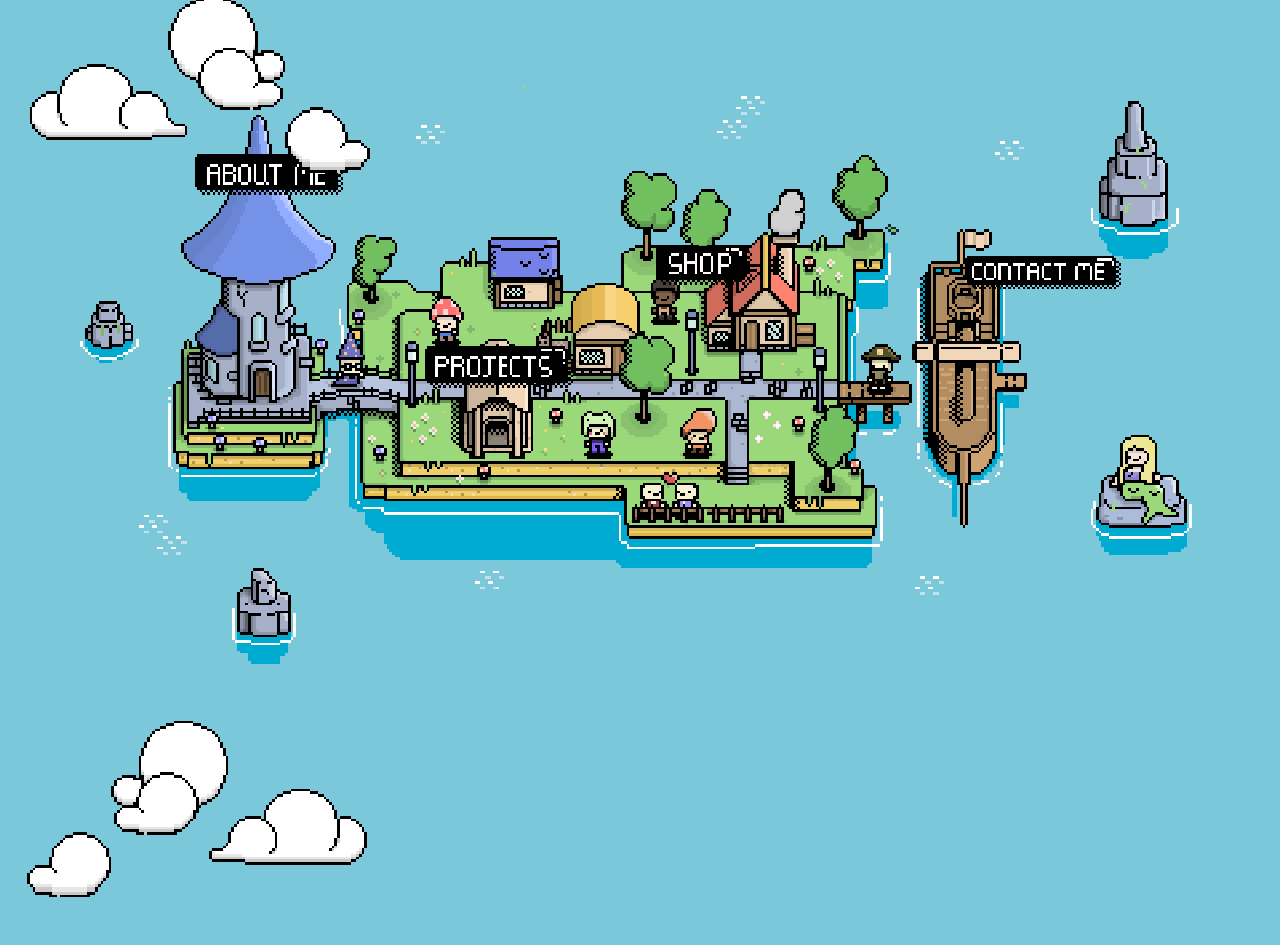
==== commit 1a57b756: "co0ool" ====
--- a/index.html
+++ b/index.html
@@ -265,6 +265,8 @@
     <div id="cloud2">
         <img src="./assets/cloud 2.gif">
     </div>
+
+
 </div>
 <!--mobile oh god help me--> 
 <div class="mobile"  >
--- a/style.css
+++ b/style.css
@@ -213,9 +213,6 @@
   image-rendering: pixelated;
 }
 
-#constanttorn_page:active {
-  z-index: 99;
-}
 
 .torncontainter {
   width: 100%;
@@ -236,7 +233,11 @@
   image-rendering: pixelated;
   top: -2%;
   left: 0%;
-  position: absolute;
+  cursor: grab;
+  position: absolute;
+}
+.torntopborder:active{
+  cursor: grabbing;
 }
 .closetornbutton {
   width: 6%;
@@ -289,6 +290,10 @@
   top: -2%;
   left: 0%;
   position: absolute;
+  cursor: grab;
+}
+.NTKtopborder:active{
+  cursor: grabbing;
 }
 .NTKbutton {
   width: 6%;
@@ -340,6 +345,10 @@
   left: 0%;
   position: absolute;
   z-index: 10;
+  cursor: grab;
+}
+.IWTBEtopborder:active{
+  cursor: grabbing;
 }
 .IWTBEbutton {
   width: 5%;
@@ -417,6 +426,10 @@
   left: 0%;
   z-index: 98;
   position: absolute;
+  cursor: grab;
+}
+.Starstopborder:active{
+  cursor: grabbing;
 }
 .Starsbutton {
   width: 4.5%;
@@ -534,7 +547,11 @@
   top: -2%;
   left: 0%;
   z-index: 98;
-  position: absolute;
+  cursor: grab;
+  position: absolute;
+}
+.FarPlainstopborder:active{
+  cursor: grabbing;
 }
 .FarPlainsbutton {
   width: 4.5%;
@@ -636,6 +653,10 @@
   left: 0%;
   z-index: 98;
   position: absolute;
+  cursor: grab;
+}
+.HopesFearstopborder:active{
+  cursor:grabbing
 }
 .HopesFearsbutton {
   width: 4.5%;
@@ -739,6 +760,10 @@
   left: 0%;
   z-index: 98;
   position: absolute;
+  cursor: grab;
+}
+.Starstopborder:active{
+  cursor: grabbing;
 }
 .StayHerebutton {
   width: 4.5%;
--- a/mobilestyle.css
+++ b/mobilestyle.css
@@ -183,7 +183,7 @@
 }
 .AboutMeWindow {
   left: -97%;
-  top: -95%;
+  top: -111%;
   position: absolute;
   width: 171%;
   z-index: 0;
@@ -194,7 +194,7 @@
 }
 .AboutMeButton {
   left: 48%;
-  top: -89%;
+  top: -103%;
   position: absolute;
   width: 14%;
   z-index: 1;
@@ -372,7 +372,7 @@
   width: 124%;
   height: auto;
   position: absolute;
-  top: 45%;
+  top: 48%;
   left: 44%;
   z-index: 90;
 }
@@ -396,7 +396,7 @@
   width: 123%;
   height: auto;
   position: absolute;
-  top: 45%;
+  top: 48%;
   left: -59%;
   z-index: 90;
 }
@@ -421,7 +421,7 @@
   width: 124%;
   height: auto;
   position: absolute;
-  top: 78%;
+  top: 84%;
   left: -5%;
   z-index: 90;
 }
@@ -446,7 +446,7 @@
   width: 124%;
   height: auto;
   position: absolute;
-  top: 78%;
+  top: 84%;
   left: 44%;
   z-index: 90;
 }
@@ -471,7 +471,7 @@
   width: 124%;
   height: auto;
   position: absolute;
-  top: 123%;
+  top: 133%;
   left: -5%;
   z-index: 90;
 }
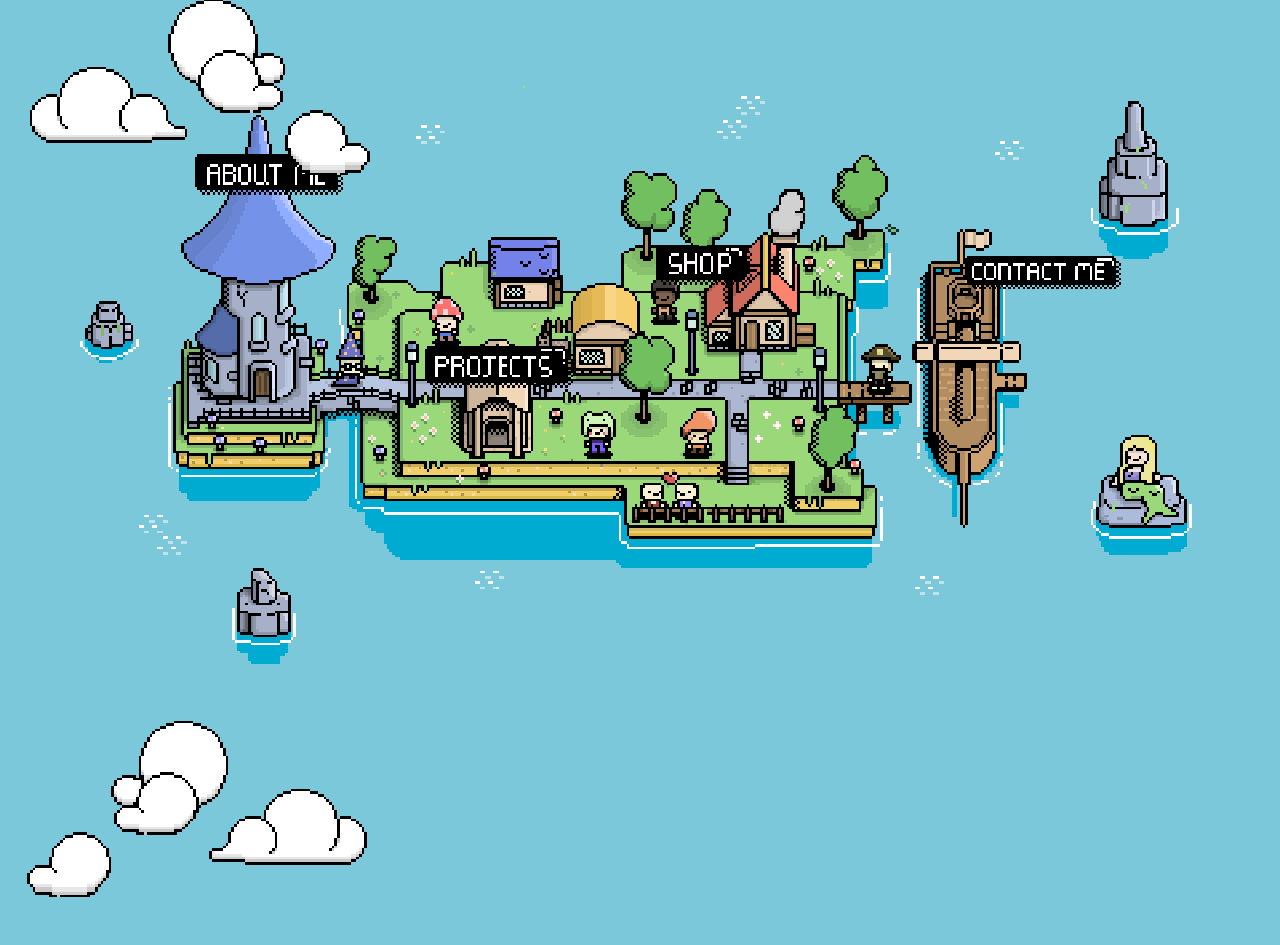
==== commit 5f090180: "THE SHOP WORKS BIITTTCCHHh" ====
--- a/index.html
+++ b/index.html
@@ -1,14 +1,7 @@
 <!DOCTYPE html>
 
 
- <!--@@@@@@@@@@@@@@@@@@@@@@@@@@@@@@@@@@@@@@@@@@@@@@@@@@@@@@@@@@@@@@@@@@@@@@@@@@@@@@@@@@@@@@@@@@@@@@@@@@@@@@@@@@@@@@@@@@@@@@@@@@@@@@@@@@@@@@@@@@@@@@@@@@@@@@@@@@@@@@@@
-@@@@@@@@@@@@@@@@@@@@@@@@@@@@@@@@@@@@@@@@@@@@@@@@@@@@@@@@@@@@@@@@@@@@@@@@@@@@@@@@@@@@@@@@@@@@@@@@@@@@@@@@@@@@@@@@@@@@@@@@@@@@@@@@@@@@@@@@@@@@@@@@@@@@@@@@@@@@@@@@
-@@@@@@@@@@@@@@@@@@@@@@@@@@@@@@@@@@@@@@@@@@@@@@@@@@@@@@@@@@@@@@@@@@@@@@@@@@@@@@@@@@@@@@@@@@@@@@@@@@@@@@@@@@@@@@@@@@@@@@@@@@@@@@@@@@@@@@@@@@@@@@@@@@@@@@@@@@@@@@@@
-@@@@@@@@@@@@@@@@@@@@@@@@@@@@@@@@@@@@@@@@@@@@@@@@@@@@@@@@@@@@@@@@@@@@@@@@@@@@@@@@@@@@@@@@@@@@@@@@@@@@@@@@@@@@@@@@@@@@@@@@@@@@@@@@@@@@@@@@@@@@@@@@@@@@@@@@@@@@@@@@
-@@@@@@@@@@@@@@@@@@@@@@@@@@@@@@@@@@@@@@@@@@@@@@@@@@@@@@@@@@@@@@@@@@@@@@@@@@@@@@@@@@@@@@@@@@@@@@@@@@@@@@@@@@@@@@@@@@@@@@@@@@@@@@@@@@@@@@@@@@@@@@@@@@@@@@@@@@@@@@@@
-@@@@@@@@@@@@@@@@@@@@@@@@@@@@@@@@@@@@@@@@@@@@@@@@@@@@@@@@@@@@@@@@@@@@@@@@@@@@@@@@@@@@@@@@@@@@@@@@@@@@@@@@@@@@@@@@@@@@@@@@@@@@@@@@@@@@@@@@@@@@@@@@@@@@@@@@@@@@@@@@
-@@@@@@@@@@@@@@@@@@@@@@@@@@@@@@@@@@@@@@@@@@@@@@@@@@@@@@@@@@@@@@@@@@@@@@@@@@@@@@@@@@@@@@@@@@@@@@@@@@@@@@@@@@@@@@@@@@@@@@@@@@@@@@@@@@@@@@@@@@@@@@@@@@@@@@@@@@@@@@@@
-@@@@@@@@@@@@@@@@@@@@@@@@@@@@@@@@@@@@@@@@@@@@@@@@@@@@@@@@@@@@@@@@@@@@@@@@@@@@@@@@@@@@@@@@@@@@@@@@@@@@@@@@@@@@@@@@@@@@@@@@@@@@@@@@@@@@@@@@@@@@@@@@@@@@@@@@@@@@@@@@
+ <!--@@@@@@@@@@@@@@@@@@@@@@@@@@@@@@@@@@@@@@@@@@@@@@@@@@@@@@@@@@@@@@@@@@@@@@@@@@@@@@@@@@@@@@@@@@@@@@@@@@@@@@@@@@@@@@@@@@@@@@@@@@@@@@@@@@@@@@@@@@@@@@@@@@@@@@@@@@@
 @@@@@@@@@@@@@@@@@@@@@@@@@@@@@@@@@@@@@@@@@@@@@@@@@@@@@@@@@@@@@@@@@@@@@@@@@@@@@@@@@@@@@@@@@@@@@@@@@@@@@@@@@@@@@@@@@@@@@@@@@@@@@@@@@@@@@@@@@@@@@@@@@@@@@@@@@@@@@@@@
 @@@@@@@@@@@@@@@@@@@@@@@@@@@@@@@@@@@@@@@@@@@@@@@@@@@@@@@@@@@@@@@@@@@@@@@@@@@@@@@@@@@@@@@@@@@@@@@@@@@@@@@@@@@@@@@@@@@@@@@@@@@@@@@@@@@@@@@@@@@@@@@@@@@@@@@@@@@@@@@@
 @@@@@@@@@@@@@@@@@@@@@@@@@@@@@@@@@@@@@@@@@@@@@@@@@@@@@@@@@@@@@@@@@@@@@@@@@@@@@@@@@@@@@@@@@@@@@@@@@@@@@@@@@@@@@@@@@#&%%%%%@@@@@@@@@@@@@@@@@@@@@@@@@@@@@@@@@@@@@@@@
@@ -80,7 +73,7 @@
 <div class="desktop">
     <div class="popup constanttornWindow" id="constanttorn_page" onclick="front()">
         <div class="torncontainter">
-            <img class="closetornbutton" src="./assets/torn window/tornborderbutton.png" onclick="torn();" style="cursor: pointer;">
+            <img class="closetornbutton" src="./assets/torn window/tornborderbutton.png" onclick="torn();" style="cursor: url(./assets/Cursors/pointer.png), auto;">
             <img class="torntopborder" src="./assets/torn window/tornbordertop.png">
             <img class="tornfull" src="./assets/projects window/Portfolio/Constantly Lost.jpg">
             <img class="tornbottomborder" src="./assets/torn window/tornborderbottom.png">
@@ -89,7 +82,7 @@
 
     <div class="popup NTK" id="NTK_page" onclick="front()">
         <div class="NTKcontainter">
-            <img class="NTKbutton" src="./assets/torn window/tornborderbutton.png" onclick="NTK();" style="cursor: pointer;">
+            <img class="NTKbutton" src="./assets/torn window/tornborderbutton.png" onclick="NTK();" style="cursor: url(./assets/Cursors/pointer.png), auto;">
             <img class="NTKtopborder" src="./assets/NTKwindow/NTKtopborder.png">
             <img class="NTKfull" src="./assets/projects window/Portfolio/Night_Time_Kight.jpg">
             <img class="NTKbottomborder" src="./assets/NTKwindow/NTKbottommborder.png">
@@ -99,7 +92,7 @@
     <div class="popup IWTBE" id="IWTBE_page" onclick="front()">
         <div class="IWTBEcontainter">
 
-            <img class="IWTBEbutton" src="./assets/torn window/tornborderbutton.png" onclick="IWTBE();" style="cursor: pointer;">
+            <img class="IWTBEbutton" src="./assets/torn window/tornborderbutton.png" onclick="IWTBE();" style="cursor: url(./assets/Cursors/pointer.png), auto;">
 
             <img class="IWTBEtopborder" src="./assets/IWTBEwindow/IWTBEbordertop.png">
                 <div class="IWTBEvideo"><iframe  width="100%" height="100%" src="https://www.youtube-nocookie.com/embed/CWxK0MTLqqc" title="YouTube video player" frameborder="0" allow="accelerometer; autoplay; clipboard-write; encrypted-media; gyroscope; picture-in-picture" allowfullscreen></iframe></iframe></div>
@@ -112,7 +105,7 @@
 
     <div class="popup Starsnot" id="Starsnot_page">
         <div class="Starscontainter">
-            <img class="Starsbutton" src="./assets/Starsnotwindow/starsbutton.png" onclick="Starsnot();" style="cursor: pointer;">
+            <img class="Starsbutton" src="./assets/Starsnotwindow/starsbutton.png" onclick="Starsnot();" style="cursor: url(./assets/Cursors/pointer.png), auto;">
             <img class="Starstopborder" src="./assets/Starsnotwindow/starstopborder.png">
             <img class="Starsbottomborder" src="./assets/Starsnotwindow/starsbottomborder.png">
             <div class= "fullimageStarsnot"><img class="Starsfull" src="./assets/projects window/Portfolio/Starsnot.jpg"> </div>
@@ -122,7 +115,7 @@
 
     <div class="popup FarPlains" id="FarPlains_page">
         <div class="FarPlainscontainter">
-                <img class="FarPlainsbutton" src="./assets/Starsnotwindow/starsbutton.png" onclick="FarPlains();" style="cursor: pointer;">
+                <img class="FarPlainsbutton" src="./assets/Starsnotwindow/starsbutton.png" onclick="FarPlains();" style="cursor: url(./assets/Cursors/pointer.png), auto;">
                 <img class="FarPlainstopborder" src="./assets/FarPlainswindow/FarPlainsbordertop.gif">
                 <img class="FarPlainsbottomborder" src="./assets/FarPlainswindow/FarPlainsborderbottom.png">
                     <div class="FarPlainsback">
@@ -135,7 +128,7 @@
 
     <div class="popup HopesFears" id="HopesFears_page">
         <div class="HopesFearscontainter">
-                <img class="HopesFearsbutton" src="./assets/HopesFearswindow/HopesFearsButton.png" onclick="HopeFear();" style="cursor: pointer;">
+                <img class="HopesFearsbutton" src="./assets/HopesFearswindow/HopesFearsButton.png" onclick="HopeFear();" style="cursor: url(./assets/Cursors/pointer.png), auto;">
                 <img class="HopesFearstopborder" src="./assets/HopesFearswindow/HopesFearsBorderbottom.png">
                 <img class="HopesFearsbottomborder" src="./assets/HopesFearswindow/HopesFearsBordertop.png">
                     <div class="HopesFearsback">
@@ -148,7 +141,7 @@
 
     <div class="popup StayHere" id="StayHere_page">
         <div class="StayHerecontainter">
-                <img class="StayHerebutton" src="./assets/StayHerewindow/StayHerebutton.png" onclick="StayHere();" style="cursor: pointer;">
+                <img class="StayHerebutton" src="./assets/StayHerewindow/StayHerebutton.png" onclick="StayHere();" style="cursor: url(./assets/Cursors/pointer.png), auto;">
                 <img class="StayHeretopborder" src="./assets/StayHerewindow/StayHerebordertop.png">
                 <img class="StayHerebottomborder" src="./assets/StayHerewindow/StayHereborderbottom.png">
                     <div class="StayHereback">
@@ -161,40 +154,40 @@
 
     <div class="popup projectWindow" id="project_page">
         <div><img class="projectborder" src = "./assets/projects window/projects_windowcomputer.png"></div>
-        <div class ="closebutton" style="cursor: pointer;" onclick="projectpage();"> <img src="./assets/projects window/projects_border_closebutton.png" id="projectsclosebutton"></div>
+        <div class ="closebutton" style="cursor: url(./assets/Cursors/pointer.png), auto;" onclick="projectpage();"> <img src="./assets/projects window/projects_border_closebutton.png" id="projectsclosebutton"></div>
             <div class="projectbackground"> 
                 
-                    <div id="p1" style="cursor: pointer;" onclick="torn();"> 
+                    <div id="p1" style="cursor: url(./assets/Cursors/pointer.png), auto;" onclick="torn();"> 
                         <img class="frameOne" src="./assets/projects window/longframe.png">
                         <img class="lost" src="./assets/projects window/Portfolio/Constantly Lost.jpg">
                     </div>
 
-                    <div id="p2" style="cursor: pointer;" onclick="NTK();"> 
+                    <div id="p2" style="cursor: url(./assets/Cursors/pointer.png), auto;" onclick="NTK();"> 
                         <img class="frameTwo" src="./assets/projects window/longframe.png">
                         <img class="NTK" src="./assets/projects window/Portfolio/Night_Time_Kight.jpg">
                     </div>
 
-                    <div id="p3" style="cursor: pointer;" onclick="IWTBE()"> 
+                    <div id="p3" style="cursor: url(./assets/Cursors/pointer.png), auto;" onclick="IWTBE()"> 
                         <img class="frameThree" src="./assets/projects window/squareframe.png">
                         <img class="IWTBE" src="./assets/projects window/Portfolio/IWTBE.png">
                     </div>
 
-                    <div id="p4" style="cursor: pointer;" onclick="Starsnot()"> 
+                    <div id="p4" style="cursor: url(./assets/Cursors/pointer.png), auto;" onclick="Starsnot()"> 
                         <img class="frameFour" src="./assets/projects window/squareframe.png" >
                         <img class="Starsnot" src="./assets/projects window/Portfolio/Starsnot.jpg">
                     </div>
 
-                    <div id="p5" style="cursor: pointer;" onclick="FarPlains();"> 
+                    <div id="p5" style="cursor: url(./assets/Cursors/pointer.png), auto;" onclick="FarPlains();"> 
                         <img class="frameFive" src="./assets/projects window/longframe.png" >
                         <img class="FarP" src="./assets/projects window/Portfolio/Faraway Plains/Faraway plains 1_page-0001.jpg">
                     </div>
 
-                    <div id="p6" style="cursor: pointer;" onclick="HopeFear();"> 
+                    <div id="p6" style="cursor: url(./assets/Cursors/pointer.png), auto;" onclick="HopeFear();"> 
                         <img class="frameSix" src="./assets/projects window/longframe.png" >
                         <img class="Hopeicon" src="./assets/projects window/Portfolio/Hopes and Fears/Hope.jpg">
                     </div>
                 
-                    <div id="p7" style="cursor: pointer;" onclick="StayHere();"> 
+                    <div id="p7" style="cursor: url(./assets/Cursors/pointer.png), auto;" onclick="StayHere();"> 
                         <img class="frameSeven" src="./assets/projects window/longframe.png" >
                         <img class="ITISH" src="./assets/projects window/Portfolio/I think i'll stay here/AR_POSTER_1.jpg">
                     </div>
@@ -210,7 +203,7 @@
             <div class="AboutMeContainer">
             <div class="me"><img class="me1" src ="./assets/AboutMewindow/AboutMeStatic.gif" data-src ="./assets/AboutMewindow/AboutMeStatic.gif" data-click="./assets/AboutMewindow/AboutMedrag.gif" ></div>
             <div class="AboutMeWindow"><img src ="./assets/AboutMewindow/AboutMewindow.png"></div>
-            <div class="AboutMeButton" style="cursor: pointer;"><img src ="./assets/torn window/tornborderbutton.png" onclick="aboutpage()"></div>
+            <div class="AboutMeButton" style="cursor: url(./assets/Cursors/pointer.png), auto;"><img src ="./assets/torn window/tornborderbutton.png" onclick="aboutpage()"></div>
                 <!--<div class="AboutMeText">
                 <p class="Text1" >Hi, I'm Vadim Taranenko, known as Chango Pongo online. I'm a digital Illustrator/Animator based in Ireland.</p>
                 <p class="Text2" >I create and explore worlds through my illustration. My work is cute, whimsical and often deals with themes of fantasy, escapism and everyday life. </p>
@@ -224,11 +217,11 @@
         <div class="ContactMecontainer"> 
             <div class="metwo"><img class="me2" src ="./assets/ContactMewindow/ContactMestatic.gif" data-src ="./assets/ContactMewindow/ContactMestatic.gif" data-click="./assets/ContactMewindow/ContactMeDrag.gif" ></div>
             <div class="ContactMeWindow"><img src ="./assets/ContactMewindow/ContactMeWindow.gif"></div>
-            <img class ="ContactButton" src="./assets/ContactMewindow/ContactMeButton.png" onclick="ContactMe();" style="cursor: pointer;"  >
+            <img class ="ContactButton" src="./assets/ContactMewindow/ContactMeButton.png" onclick="ContactMe();" style="cursor: url(./assets/Cursors/pointer.png), auto;"  >
             <div class="ContactMeText">
-                <div class="social1" onclick="window.open('https://www.instagram.com/chango_pongo/');" style="cursor: pointer;"><img src="./assets/ContactMewindow/ContactMegram.png"></div>
-                <div class="social2" onclick="window.open('https://twitter.com/ChangoPongo');" style="cursor: pointer;"><img src="./assets/ContactMewindow/contactmetwt.png" ></div>
-                <div class="social3" onclick="sendEmail();" style="cursor: pointer;"><img src="./assets/ContactMewindow/ContactMeMail.png"  href="mailto:contact@test.com"></div>
+                <div class="social1" onclick="window.open('https://www.instagram.com/chango_pongo/');" style="cursor: url(./assets/Cursors/pointer.png), auto;"><img src="./assets/ContactMewindow/ContactMegram.png"></div>
+                <div class="social2" onclick="window.open('https://twitter.com/ChangoPongo');" style="cursor: url(./assets/Cursors/pointer.png), auto;"><img src="./assets/ContactMewindow/contactmetwt.png" ></div>
+                <div class="social3" onclick="sendEmail();" style="cursor: url(./assets/Cursors/pointer.png), auto;"><img src="./assets/ContactMewindow/ContactMeMail.png"  href="mailto:contact@test.com"></div>
             </div>
 
 
@@ -242,13 +235,13 @@
     <!-- Buttons--> 
     <div> 
         <img class="button about_me" src ="./assets/button gifs/about_me_button.gif" data-src ="./assets/button gifs/about_me_button.gif" data-click="./assets/button flat/about_me_button.png" id="button1"
-        onclick="aboutpage()" style="cursor: pointer;">
+        onclick="aboutpage()" style="cursor: url(./assets/Cursors/pointer.png), auto;">
 
         <img class="button project" src ="./assets/button gifs/projects_button.gif" data-src ="./assets/button gifs/projects_button.gif" data-click="./assets/button flat/projects_button.png" id="button2"
-        onclick="projectpage();" style="cursor: pointer;">
-
-        <img class="button shop" src ="./assets/button gifs/shop_button.gif" data-src ="./assets/button gifs/shop_button.gif" data-click="./assets/button flat/shop_button.png" id="button3"style="cursor: pointer;">
-        <img class="button contact" src ="./assets/button gifs/contact_me_button.gif" data-src ="./assets/button gifs/contact_me_button.gif" data-click="./assets/button flat/contact_me.png" id="button4" onclick="ContactMe();"style="cursor: pointer;">
+        onclick="projectpage();" style="cursor: url(./assets/Cursors/pointer.png), auto;">
+
+        <img class="button shop" onclick="window.open('https://changopongo.bigcartel.com/');" src ="./assets/button gifs/shop_button.gif" data-src ="./assets/button gifs/shop_button.gif" data-click="./assets/button flat/shop_button.png" id="button3"style="cursor: url(./assets/Cursors/pointer.png), auto;">
+        <img class="button contact" src ="./assets/button gifs/contact_me_button.gif" data-src ="./assets/button gifs/contact_me_button.gif" data-click="./assets/button flat/contact_me.png" id="button4" onclick="ContactMe();"style="cursor: url(./assets/Cursors/pointer.png), auto;">
 
     </div>
         
@@ -281,7 +274,7 @@
         <img class="mbutton project" src ="./assets/button gifs/projects_button.gif" data-src ="./assets/button gifs/projects_button.gif" data-click="./assets/button flat/projects_button.png" id="button2"
         onclick="mProject(),hidewindow1(),hidewindow3()" >
 
-        <img class="mbutton shop" src ="./assets/button gifs/shop_button.gif" data-src ="./assets/button gifs/shop_button.gif" data-click="./assets/button flat/shop_button.png" id="button3">
+        <img class="mbutton shop" onclick="window.open('https://changopongo.bigcartel.com/');" src ="./assets/button gifs/shop_button.gif" data-src ="./assets/button gifs/shop_button.gif" data-click="./assets/button flat/shop_button.png" id="button3">
         <img class="mbutton contact" src ="./assets/button gifs/contact_me_button.gif" data-src ="./assets/button gifs/contact_me_button.gif" data-click="./assets/button flat/contact_me.png" id="button4" onclick="mContactMe(),hidewindow2(),hidewindow3()">
 
     </div>
@@ -290,11 +283,11 @@
         <div class="ContactMecontainer"> 
             <div class="metwo"><img class="me2" src ="./assets/ContactMewindow/ContactMestatic.gif" data-src ="./assets/ContactMewindow/ContactMestatic.gif"></div>
             <div class="ContactMeWindow"><img src ="./assets/ContactMewindow/ContactMeWindow.gif"></div>
-            <img class ="ContactButton" src="./assets/ContactMewindow/ContactMeButton.png" onclick="mContactMe();" style="cursor: pointer;"  >
+            <img class ="ContactButton" src="./assets/ContactMewindow/ContactMeButton.png" onclick="mContactMe();" style="cursor: url(./assets/Cursors/pointer.png), auto;"  >
             <div class="ContactMeText">
-                <div class="social1" onclick="window.open('https://www.instagram.com/chango_pongo/');" style="cursor: pointer;"><img src="./assets/ContactMewindow/ContactMegram.png"></div>
-                <div class="social2" onclick="window.open('https://twitter.com/ChangoPongo');" style="cursor: pointer;"><img src="./assets/ContactMewindow/contactmetwt.png" ></div>
-                <div class="social3" onclick="sendEmail();" style="cursor: pointer;"><img src="./assets/ContactMewindow/ContactMeMail.png"  href="mailto:contact@test.com"></div>
+                <div class="social1" onclick="window.open('https://www.instagram.com/chango_pongo/');" style="cursor: url(./assets/Cursors/pointer.png), auto;"><img src="./assets/ContactMewindow/ContactMegram.png"></div>
+                <div class="social2" onclick="window.open('https://twitter.com/ChangoPongo');" style="cursor: url(./assets/Cursors/pointer.png), auto;"><img src="./assets/ContactMewindow/contactmetwt.png" ></div>
+                <div class="social3" onclick="sendEmail();" style="cursor: url(./assets/Cursors/pointer.png), auto;"><img src="./assets/ContactMewindow/ContactMeMail.png"  href="mailto:contact@test.com"></div>
             </div>
         </div>
     </div>   
@@ -304,7 +297,7 @@
             <div class="AboutMeContainer">
             <div class="me"><img class="me1" src ="./assets/AboutMewindow/AboutMeStatic.gif" data-src ="./assets/AboutMewindow/AboutMeStatic.gif" data-click="./assets/AboutMewindow/AboutMedrag.gif" ></div>
             <div class="AboutMeWindow"><img src ="./assets/AboutMewindow/AboutMewindow.png"></div>
-            <div class="AboutMeButton" style="cursor: pointer;"><img src ="./assets/torn window/tornborderbutton.png" onclick="mAboutMe()"></div>
+            <div class="AboutMeButton" style="cursor: url(./assets/Cursors/pointer.png), auto;"><img src ="./assets/torn window/tornborderbutton.png" onclick="mAboutMe()"></div>
                   <!--<div class="AboutMeText">
                 <p class="Text1" >Hi, I'm Vadim Taranenko, known as Chango Pongo online. I'm a digital Illustrator/Animator based in Ireland.</p>
                 <p class="Text2" >I create and explore worlds through my illustration. My work is cute, whimsical and often deals with themes of fantasy, escapism and everyday life. </p>
@@ -325,37 +318,37 @@
         <div class="peachspread"></div>
             <div class="projectbackground"> 
                 
-                    <div id="p1" style="cursor: pointer;" onclick="mtorn();"> 
+                    <div id="p1" style="cursor: url(./assets/Cursors/pointer.png), auto;" onclick="mtorn();"> 
                         <img class="frameOne" src="./assets/projects window/longframe.png">
                         <img class="lost" src="./assets/projects window/Portfolio/Constantly Lost.jpg">
                     </div>
 
-                    <div id="p2" style="cursor: pointer;" onclick="mNTK();"> 
+                    <div id="p2" style="cursor: url(./assets/Cursors/pointer.png), auto;" onclick="mNTK();"> 
                         <img class="frameTwo" src="./assets/projects window/longframe.png">
                         <img class="NTK" src="./assets/projects window/Portfolio/Night_Time_Kight.jpg">
                     </div>
 
-                    <div id="p3" style="cursor: pointer;" onclick="mIWTBE()"> 
+                    <div id="p3" style="cursor: url(./assets/Cursors/pointer.png), auto;" onclick="mIWTBE()"> 
                         <img class="frameThree" src="./assets/projects window/squareframe.png">
                         <img class="IWTBE" src="./assets/projects window/Portfolio/IWTBE.png">
                     </div>
 
-                    <div id="p4" style="cursor: pointer;" onclick="mStarsnot()"> 
+                    <div id="p4" style="cursor: url(./assets/Cursors/pointer.png), auto;" onclick="mStarsnot()"> 
                         <img class="frameFour" src="./assets/projects window/squareframe.png" >
                         <img class="Starsnot" src="./assets/projects window/Portfolio/Starsnot.jpg">
                     </div>
 
-                    <div id="p5" style="cursor: pointer;" onclick="mFarPlains();"> 
+                    <div id="p5" style="cursor: url(./assets/Cursors/pointer.png), auto;" onclick="mFarPlains();"> 
                         <img class="frameFive" src="./assets/projects window/longframe.png" >
                         <img class="FarP" src="./assets/projects window/Portfolio/Faraway Plains/Faraway plains 1_page-0001.jpg">
                     </div>
 
-                    <div id="p6" style="cursor: pointer;" onclick="mHopeFear();"> 
+                    <div id="p6" style="cursor: url(./assets/Cursors/pointer.png), auto;" onclick="mHopeFear();"> 
                         <img class="frameSix" src="./assets/projects window/longframe.png" >
                         <img class="Hopeicon" src="./assets/projects window/Portfolio/Hopes and Fears/Hope.jpg">
                     </div>
                 
-                    <div id="p7" style="cursor: pointer;" onclick="mStayHere();"> 
+                    <div id="p7" style="cursor: url(./assets/Cursors/pointer.png), auto;" onclick="mStayHere();"> 
                         <img class="frameSeven" src="./assets/projects window/longframe.png" >
                         <img class="ITISH" src="./assets/projects window/Portfolio/I think i'll stay here/AR_POSTER_1.jpg">
                     </div>
--- a/style.css
+++ b/style.css
@@ -44,7 +44,12 @@
   left: 39vh;
   z-index: 19;
   image-rendering: pixelated;
-}
+  
+}
+.AboutMeWindow:active {
+  cursor: url(./assets/Cursors/grabbing.png),auto;
+ }
+ 
 .AboutMeContainer {
   width: 100%;
   height: auto;
@@ -56,10 +61,10 @@
   width: 100%;
   height: auto;
   z-index: 1;
-  cursor: grab;
+  cursor: url(./assets/Cursors/grab.png),auto;
 }
 .me:active {
-  cursor: grabbing;
+  cursor: url(./assets/Cursors/grabbing.png),auto;
 }
 
 .me1 {
@@ -72,21 +77,23 @@
   width: 143%;
   z-index: 0;
   height: auto;
+  cursor: url(./assets/Cursors/grab.png),auto;
 }
 .AboutMeWindow img {
   width: 80%;
 }
 .AboutMeButton {
-  left: 8%;
-  top: -32%;
-  position: absolute;
-  width: 8%;
+  left: 3%;
+  top: -34%;
+  position: absolute;
+  width: 9%;
   z-index: 1;
   height: auto;
+  padding: 3%;
 }
 .AboutMeButton:active {
-  left: 9%;
-  top: -31.5%;
+  left: 2%;
+  top: -33.5%;
 }
 
 .AboutMeButton img {
@@ -125,10 +132,10 @@
   width: 40%;
   height: auto;
   z-index: 1;
-  cursor: grab;
+ cursor: url(./assets/Cursors/grab.png),auto;
 }
 .metwo:active {
-  cursor: grabbing;
+ cursor: url(./assets/Cursors/grabbing.png),auto;
 }
 .me2 {
   width: 100%;
@@ -147,13 +154,15 @@
 
 .ContactButton {
   position: absolute;
-  top: -12%;
+  top: -11%;
   width: 6%;
-  left: 124%;
-}
+  left: 121%;
+  padding: 3%;
+}
+
 .ContactButton:active {
-  top: -11%;
-  left: 124.3%;
+  top: -10.5%;
+  left: 120.5%;
 }
 
 .ContactMeText {
@@ -233,24 +242,25 @@
   image-rendering: pixelated;
   top: -2%;
   left: 0%;
-  cursor: grab;
+ cursor: url(./assets/Cursors/grab.png),auto;
   position: absolute;
 }
 .torntopborder:active{
-  cursor: grabbing;
+ cursor: url(./assets/Cursors/grabbing.png),auto;
 }
 .closetornbutton {
   width: 6%;
   height: auto;
   image-rendering: pixelated;
-  top: -1.1%;
-  left: 92%;
+  top: -3.1%;
+  left: 89%;
   position: absolute;
   z-index: 99;
+  padding: 3%;
 }
 .closetornbutton:active {
-  top: -1%;
-  left: 92.1%;
+  top: -3.3%;
+  left: 88.7%;
 }
 .tornbottomborder {
   width: 100%;
@@ -290,23 +300,24 @@
   top: -2%;
   left: 0%;
   position: absolute;
-  cursor: grab;
+ cursor: url(./assets/Cursors/grab.png),auto;
 }
 .NTKtopborder:active{
-  cursor: grabbing;
+ cursor: url(./assets/Cursors/grabbing.png),auto;
 }
 .NTKbutton {
   width: 6%;
   height: auto;
   image-rendering: pixelated;
-  top: -1.1%;
-  left: 92.5%;
+  top: -3.1%;
+  left: 89.5%;
   position: absolute;
   z-index: 99;
+  padding: 3%;
 }
 .NTKbutton:active {
-  top: -1.2%;
-  left: 92.6%;
+  top: -2.9%;
+  left: 89.2%;
 }
 .NTKbottomborder {
   width: 100%;
@@ -345,23 +356,24 @@
   left: 0%;
   position: absolute;
   z-index: 10;
-  cursor: grab;
+ cursor: url(./assets/Cursors/grab.png),auto;
 }
 .IWTBEtopborder:active{
-  cursor: grabbing;
+ cursor: url(./assets/Cursors/grabbing.png),auto;
 }
 .IWTBEbutton {
   width: 5%;
   height: auto;
   image-rendering: pixelated;
-  top: 2.9%;
-  left: 93.5%;
+  top: -2.1%;
+  left: 90.5%;
   position: absolute;
   z-index: 99;
+  padding: 3%;
 }
 .IWTBEbutton:active {
-  top: 3%;
-  left: 93.6%;
+  top: -1.9%;
+  left: 90.2%;
 }
 .IWTBEbottomborder {
   width: 100%;
@@ -426,23 +438,24 @@
   left: 0%;
   z-index: 98;
   position: absolute;
-  cursor: grab;
+ cursor: url(./assets/Cursors/grab.png),auto;
 }
 .Starstopborder:active{
-  cursor: grabbing;
+ cursor: url(./assets/Cursors/grabbing.png),auto;
 }
 .Starsbutton {
   width: 4.5%;
   height: auto;
   image-rendering: pixelated;
-  top: -0.1%;
-  left: 94%;
+  top: -3.1%;
+  left: 91%;
   position: absolute;
   z-index: 99;
+  padding: 3%;
 }
 .Starsbutton:active {
-  top: 0%;
-  left: 94.1%;
+  top: -2.9%;
+  left: 90.8%;
 }
 
 #FarPlains_page {
@@ -547,24 +560,25 @@
   top: -2%;
   left: 0%;
   z-index: 98;
-  cursor: grab;
+ cursor: url(./assets/Cursors/grab.png),auto;
   position: absolute;
 }
 .FarPlainstopborder:active{
-  cursor: grabbing;
+ cursor: url(./assets/Cursors/grabbing.png),auto;
 }
 .FarPlainsbutton {
   width: 4.5%;
   height: auto;
   image-rendering: pixelated;
-  top: -1.1%;
-  left: 94%;
+  top: -3.1%;
+  left: 88%;
   position: absolute;
   z-index: 99;
-}
-.FarPllainsbutton:active {
-  top: -0.9%;
-  left: 93.1%;
+  padding: 3%;
+}
+.FarPlainsbutton:active {
+  top: -2.9%;
+  left: 87.5%;
 }
 
 #HopesFears_page {
@@ -653,7 +667,7 @@
   left: 0%;
   z-index: 98;
   position: absolute;
-  cursor: grab;
+ cursor: url(./assets/Cursors/grab.png),auto;
 }
 .HopesFearstopborder:active{
   cursor:grabbing
@@ -662,14 +676,15 @@
   width: 4.5%;
   height: auto;
   image-rendering: pixelated;
-  top: -1.1%;
-  left: 93%;
+  top: -3.1%;
+  left: 88%;
   position: absolute;
   z-index: 99;
+  padding: 3%;
 }
 .HopesFearsbutton:active {
-  top: -0.9%;
-  left: 93.1%;
+  top: -2.9%;
+  left: 87.5%;
 }
 
 #StayHere_page {
@@ -760,23 +775,24 @@
   left: 0%;
   z-index: 98;
   position: absolute;
-  cursor: grab;
+ cursor: url(./assets/Cursors/grab.png),auto;
 }
 .Starstopborder:active{
-  cursor: grabbing;
+ cursor: url(./assets/Cursors/grabbing.png),auto;
 }
 .StayHerebutton {
   width: 4.5%;
   height: auto;
   image-rendering: pixelated;
-  top: -1.1%;
-  left: 93%;
+  top: -3.1%;
+  left: 88%;
   position: absolute;
   z-index: 99;
+  padding: 3%;
 }
 .StayHerebutton:active {
-  top: -0.9%;
-  left: 93.1%;
+  top: -2.9%;
+  left: 87.5%;
 }
 
 .projectWindow {
@@ -794,17 +810,23 @@
   height: auto;
   position: relative;
   z-index: 11;
+ cursor: url(./assets/Cursors/grab.png),auto;
+}
+.projectborder:active{
+ cursor: url(./assets/Cursors/grabbing.png),auto;
 }
 
 .closebutton {
   position: absolute;
-  width: 6%;
-  height: auto;
-  top: 76.3%;
-  left: 54%;
+  width: 7%;
+  height: auto;
+  top: 72.3%;
+  left: 51%;
   right: 30%;
   z-index: 999;
-}
+  padding: 3%;
+}
+
 
 .projectbackground {
   width: 64.4%;
@@ -1058,11 +1080,18 @@
   z-index: 999;
 }
 .closebutton:active {
-  top: 76.5%;
-  left: 54.2%;
+  top:73.3%;
+  left: 50%;
 }
 
 .island img {
+  position: static;
+  width: 100%;
+  height: auto;
+  image-rendering: pixelated;
+}
+
+.islandnight img {
   position: static;
   width: 100%;
   height: auto;
@@ -1121,6 +1150,7 @@
 }
 
 .body {
+  cursor: url(./assets/Cursors/defaultcursor.png) 15 15, auto;
   background-color: #7bc8db;
   margin: 0;
   overflow: hidden;
@@ -1128,6 +1158,21 @@
   -webkit-user-select: none;
   user-select: none;
 }
+
+
+.body:active{
+  animation: cursor 400ms;
+}
+
+@keyframes cursor {
+  0% {cursor: url(./assets/Cursors/swinganimation/frame1.png), auto;}
+  25% {cursor: url(./assets/Cursors/swinganimation/frame2.png), auto;}
+  50% {cursor: url(./assets/Cursors/swinganimation/frame3.png), auto;}
+  75% {cursor: url(./assets/Cursors/swinganimation/frame4.png), auto;}
+  100% {cursor: url(./assets/Cursors/defaultcursor.png), auto;}
+ 
+}
+
 
 @font-face {
   font-family: "VT323";
@@ -1176,5 +1221,5 @@
   display: none;
 }
 .desktop{
-  display: block
+ display: block;
 }--- a/mobilestyle.css
+++ b/mobilestyle.css
@@ -88,7 +88,7 @@
     z-index: 1;
   }
   .metwo:active {
-    cursor: grabbing;
+   cursor: url(./assets/Cursors/grabbing.png),auto;
   }
   .me2 {
     width: 100%;
@@ -159,6 +159,7 @@
   right: 0;
   z-index: 19;
   image-rendering: pixelated;
+  
 }
 .AboutMeContainer {
   width: 100%;
@@ -172,10 +173,10 @@
   height: auto;
   left: -18%;
   z-index: 1;
-  cursor: grab;
+ cursor: url(./assets/Cursors/grab.png),auto;
 }
 .me:active {
-  cursor: grabbing;
+ cursor: url(./assets/Cursors/grabbing.png),auto;
 }
 
 .me1 {
@@ -188,7 +189,12 @@
   width: 171%;
   z-index: 0;
   height: auto;
-}
+
+}
+
+
+
+
 .AboutMeWindow img {
   width: 100%;
 }
@@ -199,11 +205,6 @@
   width: 14%;
   z-index: 1;
   height: auto;
-}
-
-.AboutMeButton:active {
-  left: 47%;
-  top: -90%;
 }
 
 .AboutMeButton img {
@@ -549,10 +550,7 @@
   position: absolute;
   z-index: 99;
 }
-.closetornbutton:active {
-  top: -1%;
-  left: 92.1%;
-}
+
 .tornbottomborder {
   width: 100%;
   height: auto;
@@ -732,10 +730,6 @@
   position: absolute;
   z-index: 99;
 }
-.Starsbutton:active {
-  top: 1%;
-  left: 93.1%;
-}
 
 #FarPlains_mpage {
   display: none;
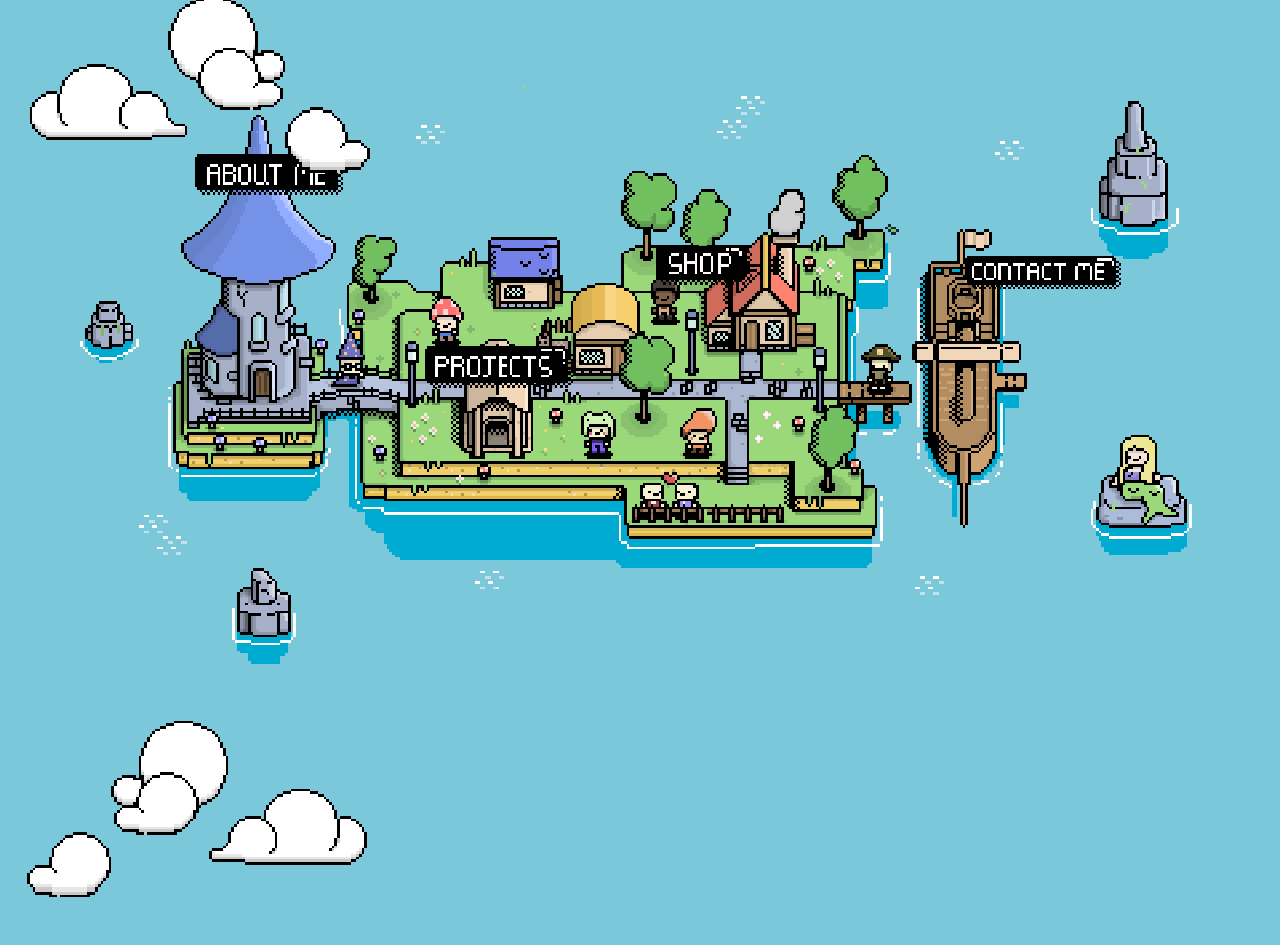
==== commit 9e2afb2a: "ok poger?" ====
--- a/index.html
+++ b/index.html
@@ -1,46 +1,54 @@
 <!DOCTYPE html>
 
 
- <!--@@@@@@@@@@@@@@@@@@@@@@@@@@@@@@@@@@@@@@@@@@@@@@@@@@@@@@@@@@@@@@@@@@@@@@@@@@@@@@@@@@@@@@@@@@@@@@@@@@@@@@@@@@@@@@@@@@@@@@@@@@@@@@@@@@@@@@@@@@@@@@@@@@@@@@@@@@@
-@@@@@@@@@@@@@@@@@@@@@@@@@@@@@@@@@@@@@@@@@@@@@@@@@@@@@@@@@@@@@@@@@@@@@@@@@@@@@@@@@@@@@@@@@@@@@@@@@@@@@@@@@@@@@@@@@@@@@@@@@@@@@@@@@@@@@@@@@@@@@@@@@@@@@@@@@@@@@@@@
-@@@@@@@@@@@@@@@@@@@@@@@@@@@@@@@@@@@@@@@@@@@@@@@@@@@@@@@@@@@@@@@@@@@@@@@@@@@@@@@@@@@@@@@@@@@@@@@@@@@@@@@@@@@@@@@@@@@@@@@@@@@@@@@@@@@@@@@@@@@@@@@@@@@@@@@@@@@@@@@@
-@@@@@@@@@@@@@@@@@@@@@@@@@@@@@@@@@@@@@@@@@@@@@@@@@@@@@@@@@@@@@@@@@@@@@@@@@@@@@@@@@@@@@@@@@@@@@@@@@@@@@@@@@@@@@@@@@#&%%%%%@@@@@@@@@@@@@@@@@@@@@@@@@@@@@@@@@@@@@@@@
-@@@@@@@@@@@@@@@@@@@@@@@@@@@@@@@@@@@@@@@@@@@@@@@@@@@@@@@@@@@@@@@@@@@@@@@@@@@@@@@@@@@@@@@@@@@@@@@@@@@@@@@@@@@@@@#@@%((((((%@@@@@@@@@@@@@@@@@@@@@@@@@@@@@@@@@@@@@@@
-@@@@@@@@@@@@@@@@@@@@@@@@@@@@@@@@@@@@@@@@@@@@@@@@@@@@@@@@@@@@@@@@@@@@@@@@@@@@@@@@@@@@@@@@@@@@@@@@@@@@@@@@@@@@(#(/**/&&&&%%&%%&@@@@@@@@@@@@@@@@@@@@@@@@@@@@@@@@@@@
-@@@@@@@@@@@@@@@@@@@@@@@@@@@@@@@@@@@@@@@@@@@@@@@@@@@@@@@@@@@@@@@@@@@@@@@@@@@@@@@@@@@@@@@@@@@@@@@@@@@@@@@@@@@@.,/(/***///(((((((((#%&&&@@@@@@@@@@@@@@@@@@@@@@@@@@@
-@@@@@@@@@@@@@@@@@@@@@@@@@@#////*****//********,,,,***********#@@@@@@@@@@@@@@@@@@@@@@@@@@@@@@@@@@@@@@@@@@@@@@@*.*((/*,,**/(((((((%@&#@@@@@@@@@@@@@@@@@@@@@@@@@@@@
-@@@@@@@@@@@@@@@@@@@*,,,,,,,,,************************//////////((((@@@@@@@@@@@@@@@@@@@@@@@@@@@@@@@@@@@@@@@@@@/*,,(((/*..,*/(/%@#&%%%&%%#(#@@@@@@@@@@@@@@@@@@@@@@
-@@@@@@@@@@@@@@&*,,,,,,,,,,,,*//*,,,,*////*****///////////((((((((((((((#@@@@@@@@@@@@@@@@@@@@@@@@@@@@@@@@@@@@@(/**,.(#(/*...,*////%&@@@@@@@@@&%@@@@@@@@@@@@@@@@@@
-@@@@@@@@@@*,,,,,,,,,,*,*,,*((*.......,*(((///////(((((((((((((((((((((((((((#@@@@@@@@@@@@@@@@@@@@@@@@@@@@@(*%@#(/*...(((/*...*%&&%#/#&&&&&%%@@@&&@@@@@@@@@@@@@@@
-@@@@@(,,,,,,*************/#%(*,,,,,,,*#%&%#(((((((((((((((((((((((((((((((((((((##@@@@@@@@@@@@@@@@@@@@@@//(&*/*#(/,*,.,(#(//%&@%/&&@#(//##&@@&%&&&@@@@@@@@@@@@@@
-@@&*,,*/(/**************/#%&&%(/**/(%@@@@@%((((((((((((((((((((((((((((((((((((((((((%@@@@@@@@@@@@&//////(&@((##%(**,,,,,##%&&*%&( /%&@@@@&#&%@%%&%@@@@@@@@@@@@@
-/,*/%(**#&%/*****////////%&@@@@@@@@@@@@@@@&#((((((((((((((((((((((((((((((((((((((((((((@@@@@@@@///////((@&@@%#(*#(*,,*,,.#%&,%& ,%@@@@@@@@@@,&%%%%@@@@@@@@@@@@@
-,/#,   .*%&#/////////////#&@@@@@@@@@@@@@@@%#((((((((((((((((((((((((((((((((((((((((((((((@@@#//**///((#@@@&@@@@**(&%#/**,#&@(&/ %@@@@@@@@@@@@*#%%%@@@@@@@@@@@@@
-%/    .,#@@%/////////////(%&@@@@@@@@@@@@@@%#(((((((((((((((((((((((((((((((((((((((((((((((/******///((%@@@%@@@@@%#/&#//**#%&(%%.%@@@@@@@@@@@#/#%#%@@@@@@@@@@@@@
-/.  ..*&@@@&(//////(/(/(((#%@@@@@@@@@@@@@%#(((((((((((((((((((((((((((((((((((((((((((((((****,****////(@@@%@&@@@(&#%&**(*/%&(#%#*%@@@@@@@@@*(%%###@@@@@@@@@@@@@
-#/*/%@@@@@@%(/////((((((((((#&@@@@@@@@@@%((((((((((###((((((((((((((((((((((((((((((((((((************//&@@@@@@&@(%%#(&/**(%%&/#%%#*((,,,./#%%##/(@@@@@@@@@@@@@@
-@@@@@@@@@@@%(//((((((((((((((((#%&&&%#(((((((####%%%%%%#(((((((((((((((((((((((((((((((((((************/#@@@@@&/*******((/***#%#####%%%%%%######@@@@@@@@@@@@@@@@
-@@@@@@@@@@&(///(((((((((((((((((((((((((((##%%%%%%###(((((((((((((((((((((((((((((((((((((((/****,,****/(@@@#*//********,&(**/*(#######(((####((@@@@@@@@@@@@@@@@
-@@@@@@@@@@#(/((((((((((((((((((((((#((((((###%###(((((((((((((((((((((((((((((((((((((((((((((//*,,****//%@#*************%&(/*,%*##(*/%&&&%&%(((@@@@@@@@@@@@@@@@
-@@@@@@@@@#((((((((((((((((((((((#%&%(((((((((((((((((((((((((((((((((((((((((((((((((((((((((((/***,,***/#@#*/******//**/(%&%(*#@&@ &@@&&&&%#&%#@@@@@@@@@@@@@@@@
-@@@@@@@%(/(((((((((((((((((((#%&@@%#((((((((((((((((((((((((((((((((((((((((((((((((((((((((((((/*,,****///////////////(%,(%&&#*&%%/@@&@@@@@/%%@@@@@@@@@@@@@@@@@
-%&&&%#(/((((((((((((((((##%&@@@&#(((((((((((((((((((((((((((((((((((((((((((((((((((((((((((((((/****///**************,*%((##%&((&%#/#@@@@*##%/(@@@@@@@@@@@@@@@@
-//////((((((((((((##&@@@@@@&%#(((((((((((((((((((((((((((((((((((((((((((((((((((((((((((((((((((((/((/*******,,,,,,,,,,,/#%%##(#,(&%((//(%#,(#(@@@@@@@@@@@@@@@@
-/////(#%%%##%%%&&@@@@&&%##(((((((((((((((((((((((((((((((((((((((((((((((((((((((((((((((((((((((((((((***,,,,,,,,,*********/(#####((/*,/(#((((@@@@@@@@@@@@@@@@@
-((///((#%&&&&&&&&%%#((((((((((((((((((((((((((((((((((((((((((((((((((((((((((((((((((((((((((((((((((***********************//((((#######((((#@@@@@@@@@@@@@@@@@
-((/////(((((((((((((((((((((((((((((((((((((((((((((((((((((((((((((((((((((((((((((((((((((((((((((((*****************////////((#######(((####@@@@@@@@@@@@@@@@@
-(//////(/((((((((((((((((((((((((((((((((((((((((((((((((((((((((((((((((((((((((((((((((((((((((((((((********////////(((((((#((((####((#####%@@@@@@@@@@@@@@@@@
-///(/((((((((((((((((((((((((((((((((((((((((((((((((((((((((((((((((((((((((((((((((((((((((((((((((((/**,,,,,,,,,,********//(((((((((######(@@@@@@@@@@@@@@@@@@
-/(((((((((((((((((((((((((((((((((((((((((((((((((((((((((((((((((((((((((((((((((((((((((((((((((((((((********************//((#((((######((%@@@@@@@@@@@@@@@@@@
-(((((((((((((((((((((((((((((((((((((((((((((((((((((((((((((((((((((((((((((((((((((((((((((((((((((((((/***********//*//////((((#######((@@@@@@@@@@@@@@@@@@@@@
-@@@@@@@@@@@@@@@@@@@@@@@@@@@@@@@@@@@@@@@@@@@@@@@@@@@@@@@@@@@@@@@@@@@@@@@@@@@@@@@@@@@@@@@@@@@@@@@@@@@@@@@@@@*****/////////////(((###(((((((@@@@@@@@@@@@@@@@@@@@@@@
-@@@@@@@@@@@@@@@@@@@@@@@@@@@@@@@@@@@@@@@@@@@@@@@@@@@@@@@@@@@@@@@@@@@@@@@@@@@@@@@@@@@@@@@@@@@@@@@@@@@@@@@@@@@@*******************///(((((@@@@@@@@@@@@@@@@@@@@@@@@@
-@@@@@@@@@@@@@@@@@@@@@@@@@@@@@@@@@@@@@@@@@@@@@@@@@@@@@@@@@@@@@@@@@@@@@@@@@@@@@@@@@@@@@@@@@@@@@@@@@@@@@@@@@@@@@%***************/////(#(#@@@@@@@@@@@@@@@@@@@@@@@@@@
-@@@@@@@@@@@@@@@@@@@@@@@@@@@@@@@@@@@@@@@@@@@@@@@@@@@@@@@@@@@@@@@@@@@@@@@@@@@@@@@@@@@@@@@@@@@@@@@@@@@@@@@@@@@@@@@********//////////(((&@@@@@@@@@@@@@@@@@@@@@@@@@@@
-@@@@@@@@@@@@@@@@@@@@@@@@@@@@@@@@@@@@@@@@@@@@@@@@@@@@@@@@@@@@@@@@@@@@@@@@@@@@@@@@@@@@@@@@@@@@@@@@@@@@@@@@@@@@@@@@@@@@(//////((/(((@@@@@@@@@@@@@@@@@@@@@@@@@@@@@@@
-@@@@@@@@@@@@@@@@@@@@@@@@@@@@@@@@@@@@@@@@@@@@@@@@@@@@@@@@@@@@@@@@@@@@@@@@@@@@@@@@@@@@@@@@@@@@@@@@@@@@@@@@@@@@@@@@@@@@@@@@@@@@@@@@@@@@@@@@@@@@@@@@@@@@@@@@@@@@@@@@
-@@@@@@@@@@@@@@@@@@@@@@@@@@@@@@@@@@@@@@@@@@@@@@@@@@@@@@@@@@@@@@@@@@@@@@@@@@@@@@@@@@@@@@@@@@@@@@@@@@@@@@@@@@@@@@@@@@@@@@@@@@@@@@@@@@@@@@@@@@@@@@@@@@@@@@@@@@@@@@@@
-i do not understand anything--> 
+ <!--
+MMMMMMMMMMMMMMMMMMMMMMMMMMMMMMMMMMMMMMMMMMMMMMMWWWWWWWWWWWWWWWWWWWWWMMMMMMMMMMMMMMMMMMMMMMMMMMMMMMMM
+MMMMMMMMMMMMMMMMMMMMMMMMMMMMMMMMMMMMMMMMMMMMMMKl,,,,,,,,,,,,,,,,,,,lKMMMMMMMMMMMMMMMMMMMMMMMMMMMMMMM
+MMMMMMMMMMMMMMMMMMMMMMMMMMMMMMMMMMMMMMMMMXxlllc,'''''''''''''''''. .;oOWMMMMMMMMMMMMMMMMMMMMMMMMMMMM
+MMMMMMMMMMMMMMMMMMMMMMMMMMMMMMMMMMMMNOkkko,...'clllllllllllllloxx:....:xONMMMMMMMMMMMMMMMMMMMMMMMMMM
+MMMMMMMMMMMMMMMMMMMMMMMMMMMMMMMMMMNKx,....:llllcccccccc:;;;;:clk0xolol,.,xXNMMMMMMMMMMMMMMMMMMMMMMMM
+MMMMMMMMMMMMMMMMMMMMMMMMMMMMMMMMWNd.':c:;:cccccccccccc:'.   .;:lllcloolc:'.dNWMMMMMMMMMMMMMMMMMMMMMM
+MMMMMMMMMMMMMMMMMMMMMMMMMMMMMMMKl,,,;clcccccokxlccccccc;,'''...;:ccccllol:;;,lKMMMMMMMMMMMMMMMMMMMMM
+MMMMMMMMMMMMMMMMMMMMMMMMMMMMWOoc,';cccccccccoddlcccccccccc:;.  ....';ccllol' 'OMMMMMMMMMMMMMMMMMMMMM
+MMMMMMMMMMMMMMMMMMMMMMMMMMMMWl .:llccccldocccccccccccccccc::.  ',,;,'';ccll' 'OMMMMMMMMMMMMMMMMMMMMM
+MMMMMMMMMMMMMMMMMMMMMMMMMMWX0c..;ccccccd0klcccccccccccccccc:. .xKXW0;.';;;;'.;0MMMMMMMMMMMMMMMMMMMMM
+MMMMMMMMMMMMMMMMMMMMMMMMMM0;.';::cccccccllcccccccccccccccccc:;,..oNNX0c. ..c0XWMMMMMMMMMMMMMMMMMMMMM
+MMMMMMMMMMMMMMMMMMMMMMMMMM0' 'llcccccccccccccccccoxkxlccccccc:,. .,lKWKkkkkKWMMMMMMMMMMMMMMMMMMMMMMM
+MMMMMMMMMMMMMMMMMMMMMMMW0oc;,:llcccccccccccccccccodddlccccccoxo,.  '0MMMMMMMMMMMMMMMMMMMMMMMMMMMMMMM
+MMMMMMMMMMMMMMMMMMMMMMMWl .:olccodlcccccccccccccccccccccccccdOxl:. .lkKMMMMMMMMMMMMMMMMMMMMMMMMMMMMM
+MMMMMMMMMMMMMMMMMMMMMWX0: .,ccclk0dccccccccccllcccccccccllcccccc:'    c0XWMMMMMMMMMMMMMMMMMMMMMMMMMM
+MMMMMMMMMMMMMMMMMWWWW0;.  .;ccccllccccccccccd0kocccccccdkxlcccccc:;'   .;0WWWWWWMMMMMMMMMMMMMMMMMMMM
+MMMMMMMMMMMMMMMMKl,,,'  .',:cccccccclxkoccccldocccccccclooccccccccc:,'.  ',,,,,;kWMMMMMMMMMMMMMMMMMM
+MMMMMMMMMMMMMWOo:'......cxdlcccccccclddocccccccccccccccccccccccccoxdl:,.........;lxXMMMMMMMMMMMMMMMM
+MMMMMMMMMMMMMWk;,'''',:cdOxl:;,,',',,:cccccc;,,,,''',:cccccccccccdOxlccc:,',',,,,,lKMMMMMMMMMMMMMMMM
+MMMMMMMMMMMMMMMW0;.   ';;;;;,.       ';;;;;;.        ';;;;;;;;;;;;:;;;;;'   ....dNWMMMMMMMMMMMMMMMMM
+MMMMMMMMMMMMMMMMWX0c                                                       :0KKKNMMMMMMMMMMMMMMMMMMM
+MMMMMMMMMMMMMMMMMMWKkkkx,    ,dxxxxkl. ...  ,dxxxxkkl. ......  .......     lWMMMMMMMMMMMMMMMMMMMMMMM
+MMMMMMMMMMMMMMMMMMMMMXxl:;'  cXKdlOWO.  ..  cXKdlONWO.  ......'ld;.'colc,  lWMMMMMMMMMMMMMMMMMMMMMMM
+MMMMMMMMMMMMMMMMMMMMMO' ;ko. cKOc,xNO. .'.  cKOc,xXNO. .'''':ld0K: .:dkKx. lWMMMMMMMMMMMMMMMMMMMMMMM
+MMMMMMMMMMMMMMMMMMMMM0;.;oc. ;xkOOO0d,.c0x,.:kkOOO00x,.c0KKKOkOKKl....cko. lWMMMMMMMMMMMMMMMMMMMMMMM
+MMMMMMMMMMMMMMMMMMMMMWX0c.    ......,okOK0Okc.......,dO0KKKKl.,xKOkkkx:..  lWMMMMMMMMMMMMMMMMMMMMMMM
+MMMMMMMMMMMMMMMMMMMMMKl,.    'llllool;''':kKkdoolllld0KKKKKKkdl;''''''. .lkKWMMMMMMMMMMMMMMMMMMMMMMM
+MMMMMMMMMMMMMMMMMMMMM0'  .   :0KKKKKOo:::oOKKKKKKKKKKKKKKKKKxc,   ....  '0MMMMMMMMMMMMMMMMMMMMMMMMMM
+MMMMMMMMMMMMMMMMMMMMM0' .'.. ,ox0XKKKKKKKKXKKKKKKKKKKKKKK0xo'    .''''. .lkKWMMMMMMMMMMMMMMMMMMMMMMM
+MMMMMMMMMMMMMMMMMMMNXx. .,,'.. .oOkkkkkkkkkkkkkkkkkkkkkkOo.    .',;;;,.    oWMMMMMMMMMMMMMMMMMMMMMMM
+MMMMMMMMMMMMMMMMMMWd..  .,;,,'............................     ',;;;;;,,.  lWMMMMMMMMMMMMMMMMMMMMMMM
+MMMMMMMMMMMMMMMMMMWl  ..,;;;,.    ,xkkkkkkkkkkkkkkkkkkkkkkkx,  ';;;;;;;;'  lWMMMMMMMMMMMMMMMMMMMMMMM
+MMMMMMMMMMMMMMMMXxc'  .......  .;oOWMMMMMMMMMMMMMMMMMMMMMMMWOo:'.........  'cxXMMMMMMMMMMMMMMMMMMMMM
+MMMMMMMMMMMMMMMMKl,,,,,,,,,,,,,lKMMMMMMMMMMMMMMMMMMMMMMMMMMMMMKl,,,,,,,,,,,,,lKMMMMMMMMMMMMMMMMMMMMM
+MMMMMMMMMMMMMMMMMWWWWWWWWWWWWWWWMMMMMMMMMMMMMMMMMMMMMMMMMMMMMMMWWWWWWWWWWWWWWWMMMMMMMMMMMMMMMMMMMMMM
+
+a huge thank you to my developer homies
+
+@HiiImLuke
+@Teckay
+@609th
+@aidenwithaknife
+
+who let me harass them if i was stuck and guided me along the way 
+this website woulnd't have been possible without them <3
+ 
+--> 
 
 
 
@@ -258,7 +266,11 @@
     <div id="cloud2">
         <img src="./assets/cloud 2.gif">
     </div>
-
+    
+    <div>
+        <a href="SuperGiantCV.html"></a>
+    </div>
+    
 
 </div>
 <!--mobile oh god help me--> 
@@ -441,7 +453,7 @@
         </div>
     </div>
 
-
+  
 
 
 
--- a/style.css
+++ b/style.css
@@ -389,7 +389,6 @@
   display: none;
   min-width: 38vw;
   max-width: 38vw;
-  max-height: 74vh;
   position: absolute;
   top: 20vh;
   left: 20vh;
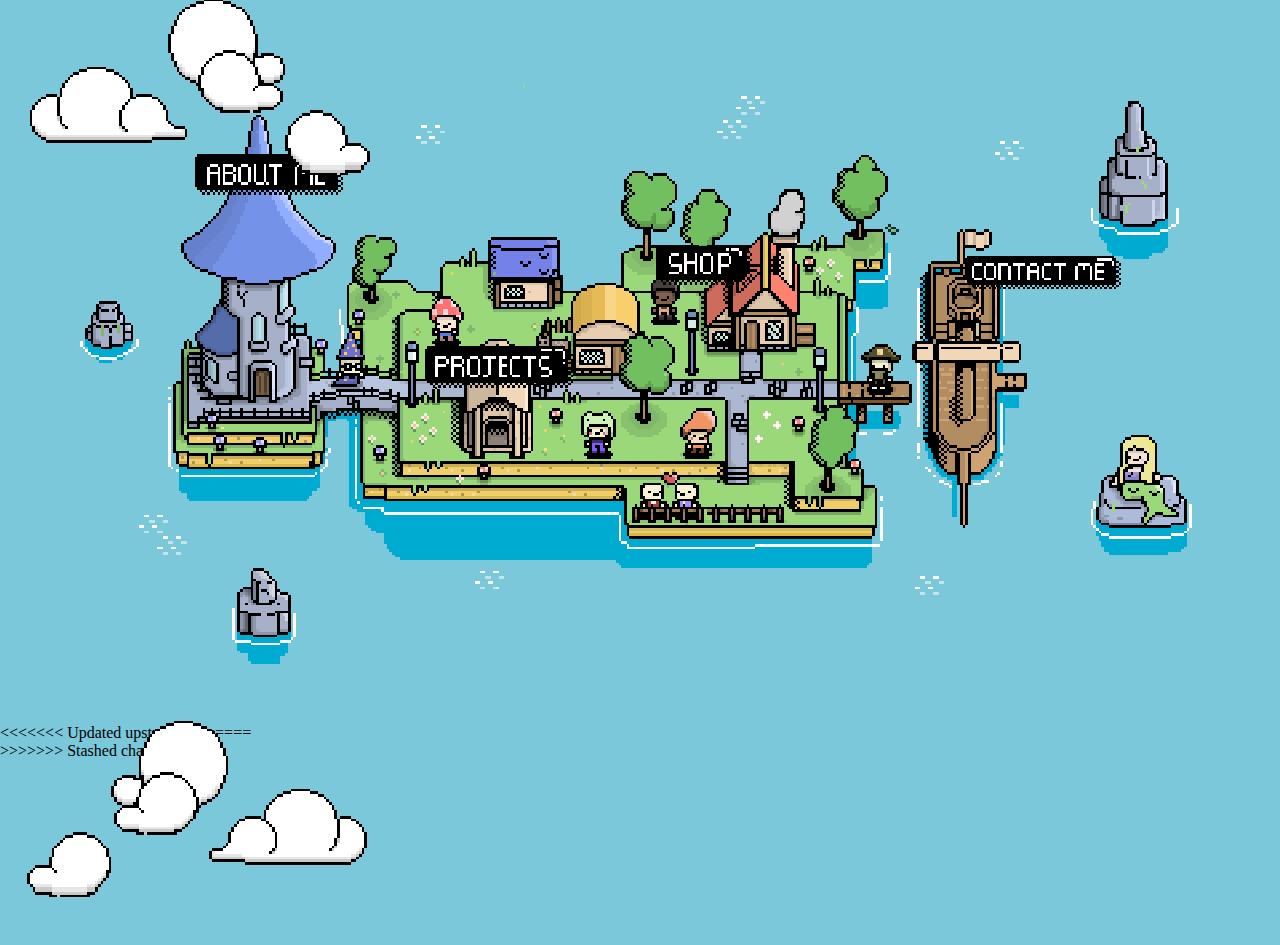
==== commit d23b3e2b: "Update index.html" ====
--- a/index.html
+++ b/index.html
@@ -266,11 +266,15 @@
     <div id="cloud2">
         <img src="./assets/cloud 2.gif">
     </div>
+
+<<<<<<< Updated upstream
+=======
     
     <div>
         <a href="SuperGiantCV.html"></a>
     </div>
     
+>>>>>>> Stashed changes
 
 </div>
 <!--mobile oh god help me--> 
@@ -453,7 +457,7 @@
         </div>
     </div>
 
-  
+
 
 
 
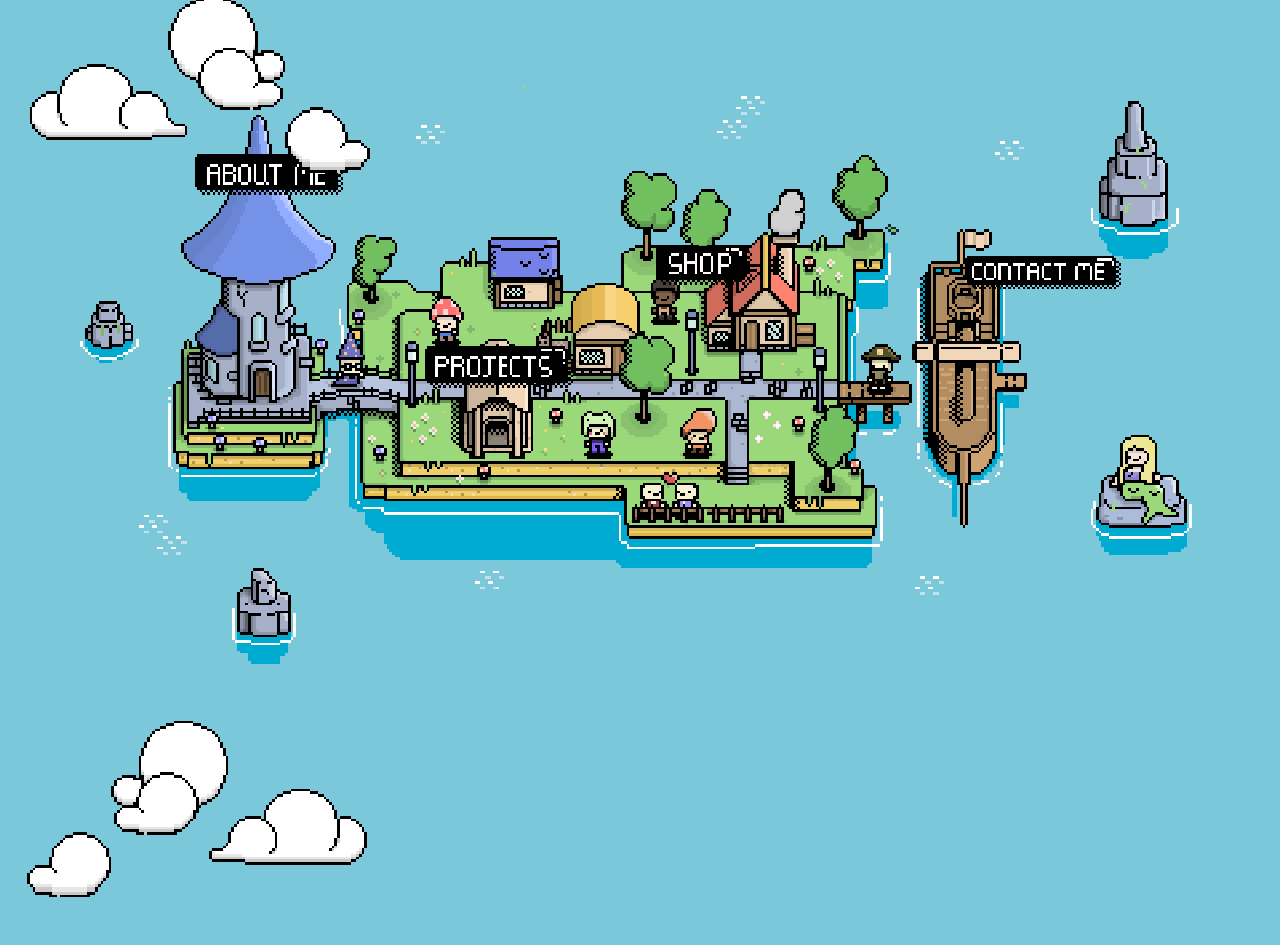
==== commit 5b0d291a: "Update index.html" ====
--- a/index.html
+++ b/index.html
@@ -267,15 +267,11 @@
         <img src="./assets/cloud 2.gif">
     </div>
 
-<<<<<<< Updated upstream
-=======
-    
+    <!-- CV's and hidden treasures--> 
     <div>
         <a href="SuperGiantCV.html"></a>
     </div>
     
->>>>>>> Stashed changes
-
 </div>
 <!--mobile oh god help me--> 
 <div class="mobile"  >
